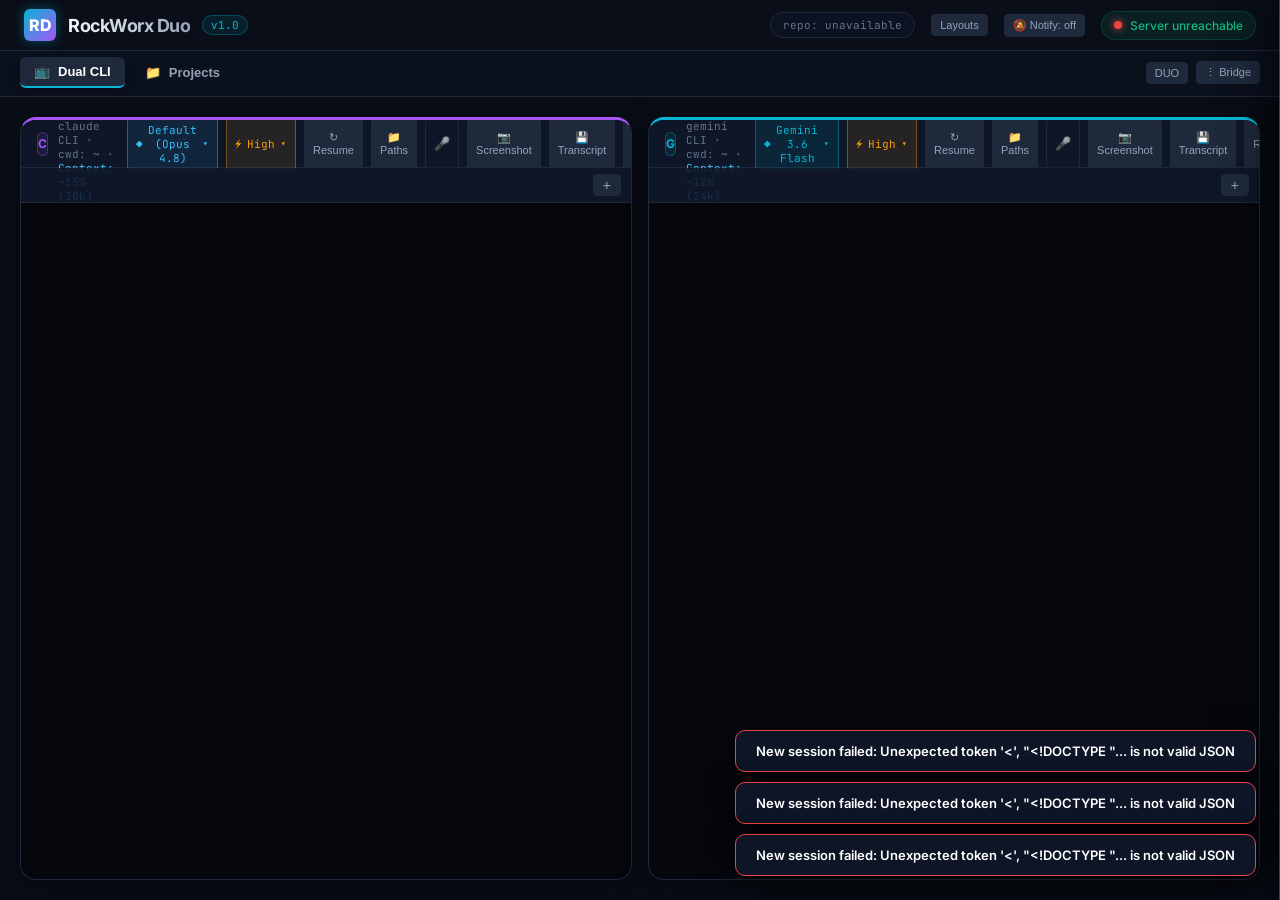
==== index.html @ e375b13f "brand: RockWorx Duo -- open-source contribution from RockWorx (title, README, LICENSE, launchers)" ====
<!DOCTYPE html>
<html lang="en">
<head>
  <meta charset="UTF-8">
  <meta name="viewport" content="width=device-width, initial-scale=1.0">
  <title>RockWorx Duo</title>
  <link rel="preconnect" href="https://fonts.googleapis.com">
  <link rel="preconnect" href="https://fonts.gstatic.com" crossorigin>
  <link href="https://fonts.googleapis.com/css2?family=Inter:wght@400;500;600;700;800&family=JetBrains+Mono:wght@400;500;600;700&display=swap" rel="stylesheet">
  <link rel="stylesheet" href="vendor/xterm.min.css">
  <link rel="stylesheet" href="styles.css">
</head>
<body>

  <!-- Header Navbar (two-row: brand + controls on top, full-width tab strip below) -->
  <header class="app-header">
    <div class="app-header-row1">
      <div class="brand">
        <div class="brand-logo">RD</div>
        <div class="brand-title">RockWorx Duo</div>
        <span class="brand-subtitle">v1.0</span>
      </div>
      <div class="header-controls">
        <div class="genome-strip" id="genome-strip" title="Repository status">repo: ...</div>
        <button class="btn-xs" id="btn-layouts" title="Save or open named tab layouts">Layouts</button>
        <button class="btn-xs" id="btn-notify" title="Browser notification when a long CLI task finishes">&#128277; Notify: off</button>
        <div class="status-badge" id="server-status-badge">
          <span class="pulse-dot" id="server-status-dot"></span>
          <span id="server-status-text">Connecting...</span>
        </div>
      </div>
    </div>

    <nav class="nav-tabs">
      <button class="nav-tab active" data-tab="cli"><span>&#128250;</span> Dual CLI</button>
      <button class="nav-tab" data-tab="projects"><span>&#128193;</span> Projects</button>
      <span class="nav-spacer"></span>
      <!-- Dual-CLI-only toggles: shown right-justified on the ribbon only when the CLI view is active -->
      <div class="nav-duo-controls" id="nav-duo-controls">
        <span class="collision-chip" id="collision-chip" style="display:none;"></span>
        <button class="btn-xs duo-toggle" id="duo-open" onclick="toggleDuoSection()"
                title="Send one prompt to BOTH CLIs -- reveal the shared prompt box">DUO</button>
        <button class="btn-xs duo-toggle" id="bridge-open" onclick="toggleBridgeSection()"
                title="Context bridge: move output between the agents, keep a shared buffer">&#8942; Bridge</button>
      </div>
    </nav>
  </header>

  <!-- Main View Container -->
  <main class="main-container">

    <!-- VIEW 1: Dual CLI Split View -->
    <section class="view-panel active" id="panel-cli">

      <!-- Duo broadcast (collapsible): one prompt to both CLIs -->
      <!-- (the DUO/Bridge toggles + collision chip live on the nav ribbon above) -->
      <div class="broadcast-bar" id="duo-section" style="display:none;">
        <div id="dictation-waveform-bar" style="display:none; width:100%; height:24px; margin-bottom:6px; align-items:center; gap:8px; background:#0f172a; border:1px solid #0284c7; border-radius:4px; padding:0 8px;">
          <canvas id="dictation-waveform-canvas" width="200" height="18" style="height:18px;"></canvas>
          <span style="color:#38bdf8; font-size:10px; font-family:var(--font-mono);" id="dictation-stt-preview">Listening (local Whisper STT pipeline)...</span>
        </div>
        <input type="text" id="broadcast-input" class="terminal-input"
               placeholder="Send one prompt to BOTH CLIs - Enter to send (Up/Down for history)"
               onkeypress="handleBroadcastKeypress(event)"
               onkeydown="handleBroadcastKeydown(event)">
        <select id="broadcast-presets" class="btn-xs broadcast-presets-select" onchange="applyBroadcastPreset(this)" title="Insert common preset commands">
          <option value="" disabled selected>Presets...</option>
          <option value="/context">/context</option>
          <option value="/help">/help</option>
          <option value="/clear">/clear</option>
        </select>
        <button class="mic-btn" id="mic-btn" onclick="toggleDictation({btnId:'mic-btn', inputId:'broadcast-input'})"
                title="Dictate a prompt to BOTH CLIs by voice -- click to start, click again to stop + transcribe. Local Whisper; nothing leaves the machine.">&#127908;</button>
        <button class="btn-primary" id="broadcast-send" onclick="sendBroadcast()">Send to Both</button>
        <label class="broadcast-force" title="Broadcasting into a running process's stdin can interrupt or corrupt its task. Tick to override the busy interlock.">
          <input type="checkbox" id="broadcast-force" onchange="updateBroadcastInterlock()"> force (unsafe)
        </label>
        <span class="broadcast-targets" id="broadcast-targets"></span>
      </div>

      <!-- Context bridge (collapsible) -->
      <div id="bridge-section" style="display:none;">
        <div class="bridge-bar">
          <span class="bridge-label" title="Context bridge: capture one agent's output, inject it into the other, or keep a shared buffer">BRIDGE</span>
          <button class="btn-xs" onclick="grabToBridge('claude')" title="Copy Claude's selection (or last 40 lines) into the shared buffer">Grab &#8592; Claude</button>
          <button class="btn-xs" onclick="grabToBridge('gemini')" title="Copy Gemini's selection (or last 40 lines) into the shared buffer">Grab &#8592; Gemini</button>
          <button class="btn-xs" onclick="grabToBridge('local')" title="Copy Local's selection (or last 40 lines) into the shared buffer">Grab &#8592; Local</button>
          <button class="btn-xs" onclick="injectFromBridge('claude')" title="Type the buffer into Claude's prompt (no auto-Enter - review first)">Inject &#8594; Claude</button>
          <button class="btn-xs" onclick="injectFromBridge('gemini')" title="Type the buffer into Gemini's prompt (no auto-Enter - review first)">Inject &#8594; Gemini</button>
          <button class="btn-xs" onclick="injectFromBridge('local')" title="Type the buffer into Local's prompt">Inject &#8594; Local</button>
          <span style="flex:1;"></span>
          <button class="btn-xs" id="bridge-toggle" onclick="toggleBridge()">Show buffer</button>
          <button class="btn-xs" onclick="clearBridge()">Clear</button>
        </div>
        <div class="bridge-panel" id="bridge-panel" style="display:none;">
          <textarea id="bridge-text" class="bridge-text" spellcheck="false"
            placeholder="Shared buffer - grab output from one agent, inject into the other, or jot notes both can reference."></textarea>
        </div>
      </div>

      <div class="dual-cli-grid">

        <!-- Claude CLI Terminal -->
        <div class="terminal-card claude-card">
          <div class="terminal-header">
            <div class="agent-info">
              <div class="agent-icon claude-icon">C</div>
              <div>
                <div class="agent-name">Claude Code
                  <span class="term-status" id="status-claude" title="session status"></span>
                </div>
                <div class="agent-model" id="model-claude">claude CLI &middot; cwd: ~ &middot; <span class="token-badge" id="token-badge-claude" style="color:#38bdf8; font-family:var(--font-mono);" title="Approximate session context window fill %">Context: ~15% (30k)</span></div>
              </div>
            </div>
            <div class="term-actions">
              <button class="btn-xs model-btn" id="model-btn-claude" onclick="showModelMenu('claude', event.currentTarget)" title="Switch this session's model (stages /model at the prompt)">&#9670; <span id="model-label-claude">Opus 4.8</span> &#9662;</button>
              <button class="btn-xs effort-btn" id="effort-btn-claude" onclick="showEffortMenu(event.currentTarget)" title="Set Claude's reasoning effort (/effort). Extra/Max push hardest and use more usage; High or below for routine work. Stages the command - you Enter to apply.">&#9889; <span id="effort-label-claude">High</span> &#9662;</button>
              <button class="btn-xs" onclick="resumeSession('claude')" title="Open Claude Code's past-session picker (/resume)">&#8635; Resume</button>
              <button class="btn-xs" onclick="showPathMenu('claude', event.currentTarget)" title="Pick file/folder paths in Explorer and insert them at the prompt">&#128193; Paths</button>
              <button class="mic-btn mic-btn-sm" id="mic-btn-claude" onclick="toggleDictation({btnId:'mic-btn-claude', agent:'claude'})" title="Dictate into this Claude pane -- click to start, click again to stop. Local Whisper; stages at the prompt for you to Enter.">&#127908;</button>
              <button class="btn-xs" onclick="screenshotTerminal('claude')" title="Copy a screenshot of this terminal to the clipboard">&#128247; Screenshot</button>
              <button class="btn-xs" onclick="exportTranscript('claude')" title="Download this terminal's text as a .txt transcript">&#128190; Transcript</button>
              <button class="btn-xs" onclick="restartTerminal('claude')" title="Kill and restart the active tab's claude process">Restart</button>
            </div>
          </div>
          <div class="term-tabbar">
            <div class="term-tabs" id="tabs-claude"></div>
            <button class="btn-xs term-newtab" id="newtab-claude" title="New claude session in a project">+</button>
          </div>
          <div class="terminal-body xterm-body">
            <div class="xterm-stack" id="stack-claude"></div>
          </div>
        </div>

        <!-- Gemini CLI Terminal -->
        <div class="terminal-card gemini-card">
          <div class="terminal-header">
            <div class="agent-info">
              <div class="agent-icon gemini-icon">G</div>
              <div>
                <div class="agent-name">Gemini CLI
                  <span class="term-status" id="status-gemini" title="session status"></span>
                </div>
                <div class="agent-model" id="model-gemini">gemini CLI &middot; cwd: ~ &middot; <span class="token-badge" id="token-badge-gemini" style="color:#38bdf8; font-family:var(--font-mono);" title="Approximate session context window fill %">Context: ~12% (24k)</span></div>
              </div>
            </div>
            <div class="term-actions">
              <button class="btn-xs model-btn" id="model-btn-gemini" onclick="showModelMenu('gemini', event.currentTarget)" title="Switch this session's model (stages /model at the prompt)">&#9670; <span id="model-label-gemini">Gemini 3.6 Flash</span> &#9662;</button>
              <button class="btn-xs effort-btn" id="effort-btn-gemini" onclick="showEffortMenu('gemini', event.currentTarget)" title="Set Gemini's reasoning effort (/effort low|medium|high). Stages the command - you Enter to apply.">&#9889; <span id="effort-label-gemini">High</span> &#9662;</button>
              <button class="btn-xs" onclick="resumeSession('gemini')" title="List Gemini's saved checkpoints (/chat list); resume with /chat resume <tag>">&#8635; Resume</button>
              <button class="btn-xs" onclick="showPathMenu('gemini', event.currentTarget)" title="Pick file/folder paths in Explorer and insert them at the prompt">&#128193; Paths</button>
              <button class="mic-btn mic-btn-sm" id="mic-btn-gemini" onclick="toggleDictation({btnId:'mic-btn-gemini', agent:'gemini'})" title="Dictate into this Gemini pane -- click to start, click again to stop. Local Whisper; stages at the prompt for you to Enter.">&#127908;</button>
              <button class="btn-xs" onclick="screenshotTerminal('gemini')" title="Copy a screenshot of this terminal to the clipboard">&#128247; Screenshot</button>
              <button class="btn-xs" onclick="exportTranscript('gemini')" title="Download this terminal's text as a .txt transcript">&#128190; Transcript</button>
              <button class="btn-xs" onclick="restartTerminal('gemini')" title="Kill and restart the active tab's gemini process">Restart</button>
            </div>
          </div>
          <div class="term-tabbar">
            <div class="term-tabs" id="tabs-gemini"></div>
            <button class="btn-xs term-newtab" id="newtab-gemini" title="New gemini session in a project">+</button>
          </div>
          <div class="terminal-body xterm-body">
            <div class="xterm-stack" id="stack-gemini"></div>
          </div>
        </div>

      </div>
    </section>

    <!-- VIEW 2: Projects & Directory Explorer -->
    <section class="view-panel" id="panel-projects">
      <div class="projects-layout">

        <!-- Project quick links (populated from /api/config) -->
        <div class="project-sidebar">
          <div class="project-sidebar-head">
            <div class="section-title">Workspaces</div>
            <button class="btn-xs" id="new-project-btn" onclick="showNewProjectForm()" title="Scaffold a new project (writes a project.md and loads it)">+ New Project</button>
          </div>
          <div id="project-list"><!-- populated by app.js --></div>
        </div>

        <!-- Live File & Path Explorer (replaced by the project dashboard on select) -->
        <div class="file-explorer-panel" id="file-explorer-panel">
          <div class="explorer-header">
            <div style="min-width: 0;">
              <div class="breadcrumb" id="explorer-breadcrumb"><!-- populated --></div>
            </div>
            <div class="explorer-header-actions">
              <button class="btn-xs" onclick="copyToClipboard(currentDirPath)" title="Copy the current directory path">Copy Dir Path</button>
              <button class="btn-xs" onclick="openDiff(null)" title="Show unstaged git changes in the repository">Repo Diff</button>
              <div class="search-input-box">
                <span class="search-icon">&#128269;</span>
                <input type="text" id="file-search-input" placeholder="Filter this directory..." oninput="filterFiles()">
              </div>
            </div>
          </div>

          <div class="file-tree-container" id="file-tree-list">
            <!-- populated by app.js -->
          </div>
        </div>

      </div>
    </section>

  </main>

  <!-- Read-only file / artifact / diff preview drawer -->
  <div class="preview-drawer" id="preview-drawer">
    <div class="preview-head">
      <span class="preview-title" id="preview-title">Preview</span>
      <div class="preview-actions" id="preview-actions"></div>
      <button class="btn-xs" onclick="closePreview()" title="Close (Esc)">&#10005;</button>
    </div>
    <div class="preview-sub" id="preview-sub"></div>
    <div class="preview-body" id="preview-body"></div>
  </div>

  <!-- Side-by-Side Visual Git-Diff Review Modal -->
  <div class="diff-modal-backdrop" id="diff-modal-backdrop" style="display:none; position:fixed; top:0; left:0; width:100vw; height:100vh; background:rgba(0,0,0,0.75); z-index:9999; align-items:center; justify-content:center; padding:20px;">
    <div class="diff-modal-container" style="background:#0f172a; border:1px solid #334155; border-radius:8px; width:95%; max-width:1200px; height:85vh; display:flex; flex-direction:column; overflow:hidden; box-shadow:0 20px 50px rgba(0,0,0,0.8);">
      <div class="diff-modal-head" style="padding:12px 16px; border-bottom:1px solid #334155; background:#1e293b; display:flex; align-items:center; justify-content:space-between;">
        <div style="display:flex; align-items:center; gap:12px;">
          <strong style="color:#f8fafc; font-size:14px; font-family:var(--font-mono);">Visual Side-by-Side Git Diff Review</strong>
          <button class="btn-xs" id="diff-toggle-staged" onclick="toggleGitDiffStaged()" style="background:#0284c7; color:#fff;">Showing: Unstaged Changes</button>
        </div>
        <div style="display:flex; align-items:center; gap:8px;">
          <button class="btn-xs" onclick="refreshGitDiffModal()">&#8635; Refresh</button>
          <button class="btn-xs" onclick="closeGitDiffModal()" style="font-weight:bold;">&#10005; Close</button>
        </div>
      </div>
      <div class="diff-modal-body" id="diff-modal-body" style="flex:1; overflow:auto; padding:16px; font-family:var(--font-mono); font-size:11px; background:#0b1120;">
        <div style="color:#94a3b8;">Click Git Diff to load staged or unstaged changes...</div>
      </div>
    </div>
  </div>

  <!-- Toast Notification Container -->
  <div class="toast-container" id="toast-container"></div>

  <script src="vendor/xterm.min.js"></script>
  <script src="vendor/addon-fit.min.js"></script>
  <script src="vendor/addon-canvas.min.js"></script>
  <script src="vendor/addon-search.min.js"></script>
  <script src="vendor/addon-web-links.min.js"></script>
  <script src="app.js"></script>
  <script>
    /* Suppress browser autofill (password/card/address prompts) on the harness's
       own command/path inputs -- they are not a login or payment form. */
    (function () {
      document.querySelectorAll("input, textarea").forEach(function (el) {
        el.setAttribute("autocomplete", "off");
        el.setAttribute("autocorrect", "off");
        el.setAttribute("autocapitalize", "off");
        el.setAttribute("data-lpignore", "true");
        el.setAttribute("data-1p-ignore", "");
      });
    })();
  </script>
</body>
</html>
---- vendor/xterm.min.css ----
/**
 * Minified by jsDelivr using clean-css v5.3.3.
 * Original file: /npm/@xterm/xterm@5.5.0/css/xterm.css
 *
 * Do NOT use SRI with dynamically generated files! More information: https://www.jsdelivr.com/using-sri-with-dynamic-files
 */
.xterm{cursor:text;position:relative;user-select:none;-ms-user-select:none;-webkit-user-select:none}.xterm.focus,.xterm:focus{outline:0}.xterm .xterm-helpers{position:absolute;top:0;z-index:5}.xterm .xterm-helper-textarea{padding:0;border:0;margin:0;position:absolute;opacity:0;left:-9999em;top:0;width:0;height:0;z-index:-5;white-space:nowrap;overflow:hidden;resize:none}.xterm .composition-view{background:#000;color:#fff;display:none;position:absolute;white-space:nowrap;z-index:1}.xterm .composition-view.active{display:block}.xterm .xterm-viewport{background-color:#000;overflow-y:scroll;cursor:default;position:absolute;right:0;left:0;top:0;bottom:0}.xterm .xterm-screen{position:relative}.xterm .xterm-screen canvas{position:absolute;left:0;top:0}.xterm .xterm-scroll-area{visibility:hidden}.xterm-char-measure-element{display:inline-block;visibility:hidden;position:absolute;top:0;left:-9999em;line-height:normal}.xterm.enable-mouse-events{cursor:default}.xterm .xterm-cursor-pointer,.xterm.xterm-cursor-pointer{cursor:pointer}.xterm.column-select.focus{cursor:crosshair}.xterm .xterm-accessibility:not(.debug),.xterm .xterm-message{position:absolute;left:0;top:0;bottom:0;right:0;z-index:10;color:transparent;pointer-events:none}.xterm .xterm-accessibility-tree:not(.debug) ::selection{color:transparent}.xterm .xterm-accessibility-tree{user-select:text;white-space:pre}.xterm .live-region{position:absolute;left:-9999px;width:1px;height:1px;overflow:hidden}.xterm-dim{opacity:1!important}.xterm-underline-1{text-decoration:underline}.xterm-underline-2{text-decoration:double underline}.xterm-underline-3{text-decoration:wavy underline}.xterm-underline-4{text-decoration:dotted underline}.xterm-underline-5{text-decoration:dashed underline}.xterm-overline{text-decoration:overline}.xterm-overline.xterm-underline-1{text-decoration:overline underline}.xterm-overline.xterm-underline-2{text-decoration:overline double underline}.xterm-overline.xterm-underline-3{text-decoration:overline wavy underline}.xterm-overline.xterm-underline-4{text-decoration:overline dotted underline}.xterm-overline.xterm-underline-5{text-decoration:overline dashed underline}.xterm-strikethrough{text-decoration:line-through}.xterm-screen .xterm-decoration-container .xterm-decoration{z-index:6;position:absolute}.xterm-screen .xterm-decoration-container .xterm-decoration.xterm-decoration-top-layer{z-index:7}.xterm-decoration-overview-ruler{z-index:8;position:absolute;top:0;right:0;pointer-events:none}.xterm-decoration-top{z-index:2;position:relative}
/*# sourceMappingURL=/sm/97377c0c258e109358121823f5790146c714989366481f90e554c42277efb500.map */
---- styles.css ----
/* Modern Design System for the Harness */
:root {
  --bg-dark: #090D16;
  --bg-card: rgba(15, 23, 42, 0.75);
  --bg-card-hover: rgba(30, 41, 59, 0.85);
  --border-color: #1E293B;
  --border-focus: #38BDF8;
  
  --text-main: #F8FAFC;
  --text-muted: #94A3B8;
  --text-dim: #64748B;
  
  --claude-color: #A855F7;
  --claude-bg: rgba(168, 85, 247, 0.1);
  --gemini-color: #06B6D4;
  --gemini-bg: rgba(6, 182, 212, 0.1);
  --local-color: #10B981;
  --local-bg: rgba(16, 185, 129, 0.1);
  --accent-gold: #F59E0B;
  --accent-green: #10B981;
  --accent-red: #EF4444;

  --font-sans: 'Inter', -apple-system, BlinkMacSystemFont, 'Segoe UI', Roboto, sans-serif;
  --font-mono: 'JetBrains Mono', 'Fira Code', Consolas, monospace;

  --radius-sm: 6px;
  --radius-md: 10px;
  --radius-lg: 16px;
  
  --shadow-glow-cyan: 0 0 20px rgba(6, 182, 212, 0.25);
  --shadow-glow-purple: 0 0 20px rgba(168, 85, 247, 0.25);
  --transition-fast: all 0.2s cubic-bezier(0.4, 0, 0.2, 1);
}

* {
  box-sizing: border-box;
  margin: 0;
  padding: 0;
}

body {
  background-color: var(--bg-dark);
  color: var(--text-main);
  font-family: var(--font-sans);
  height: 100vh;
  overflow: hidden;
  display: flex;
  flex-direction: column;
}

/* Header Navbar */
.app-header {
  background: rgba(11, 15, 25, 0.9);
  backdrop-filter: blur(12px);
  border-bottom: 1px solid var(--border-color);
  display: flex;
  flex-direction: column;
  z-index: 100;
}

.app-header-row1 {
  display: flex;
  align-items: center;
  justify-content: space-between;
  gap: 16px;
  padding: 9px 24px;
}

.brand {
  display: flex;
  align-items: center;
  gap: 12px;
}

.brand-logo {
  width: 32px;
  height: 32px;
  background: linear-gradient(135deg, var(--gemini-color), var(--claude-color));
  border-radius: var(--radius-sm);
  display: flex;
  align-items: center;
  justify-content: center;
  font-weight: 800;
  font-size: 16px;
  color: #fff;
  box-shadow: 0 0 12px rgba(6, 182, 212, 0.4);
}

.brand-title {
  font-size: 18px;
  font-weight: 700;
  letter-spacing: -0.5px;
  background: linear-gradient(90deg, #F8FAFC, #94A3B8);
  -webkit-background-clip: text;
  -webkit-text-fill-color: transparent;
}

.brand-subtitle {
  font-size: 11px;
  font-family: var(--font-mono);
  color: var(--gemini-color);
  background: var(--gemini-bg);
  padding: 2px 8px;
  border-radius: 12px;
  border: 1px solid rgba(6, 182, 212, 0.3);
}

/* Nav Tabs -- full-width strip on the header's second row */
.nav-tabs {
  display: flex;
  gap: 6px;
  padding: 6px 20px 8px;
  border-top: 1px solid var(--border-color);
  background: rgba(15, 23, 42, 0.35);
  overflow-x: auto;
  scrollbar-width: thin;
}

.nav-tab {
  padding: 7px 14px;
  font-size: 13px;
  white-space: nowrap;
  flex: 0 0 auto;
  font-weight: 600;
  color: var(--text-muted);
  background: transparent;
  border: none;
  border-radius: var(--radius-sm);
  cursor: pointer;
  display: flex;
  align-items: center;
  gap: 8px;
  transition: var(--transition-fast);
}

.nav-tab:hover {
  color: var(--text-main);
  background: rgba(255, 255, 255, 0.05);
}

.nav-tab.active {
  color: #FFF;
  background: #1E293B;
  box-shadow: 0 2px 8px rgba(0, 0, 0, 0.3);
}

.nav-tab.active[data-tab="cli"] {
  border-bottom: 2px solid var(--gemini-color);
}
.nav-tab.active[data-tab="projects"] {
  border-bottom: 2px solid var(--accent-gold);
}
.nav-tab.active[data-tab="agents"] {
  border-bottom: 2px solid var(--claude-color);
}
.nav-tab.active[data-tab="ontologies"] {
  border-bottom: 2px solid var(--accent-green);
}
.nav-tab.active[data-tab="ccb"] {
  border-bottom: 2px solid var(--accent-blue);
}
.nav-tab.active[data-tab="solver"] {
  border-bottom: 2px solid #FB923C;
}
.nav-tab.active[data-tab="silhouette"] {
  border-bottom: 2px solid #22D3EE;
}
.nav-tab.active[data-tab="doctor"] {
  border-bottom: 2px solid #2DD4BF;
}

/* Header Controls */
.header-controls {
  display: flex;
  align-items: center;
  gap: 16px;
}

.status-badge {
  display: flex;
  align-items: center;
  gap: 8px;
  font-size: 12px;
  color: var(--accent-green);
  background: rgba(16, 185, 129, 0.1);
  padding: 6px 12px;
  border-radius: 20px;
  border: 1px solid rgba(16, 185, 129, 0.2);
  font-weight: 500;
}

.pulse-dot {
  width: 8px;
  height: 8px;
  background-color: var(--accent-green);
  border-radius: 50%;
  box-shadow: 0 0 8px var(--accent-green);
  animation: pulse 2s infinite;
}

@keyframes pulse {
  0% { opacity: 0.4; }
  50% { opacity: 1; }
  100% { opacity: 0.4; }
}

.btn-primary {
  background: linear-gradient(135deg, #0EA5E9, #0284C7);
  color: white;
  border: none;
  padding: 8px 16px;
  border-radius: var(--radius-sm);
  font-weight: 600;
  font-size: 13px;
  cursor: pointer;
  display: flex;
  align-items: center;
  gap: 8px;
  transition: var(--transition-fast);
  box-shadow: 0 2px 10px rgba(14, 165, 233, 0.3);
}

.btn-primary:hover {
  transform: translateY(-1px);
  box-shadow: 0 4px 14px rgba(14, 165, 233, 0.5);
}

/* Main Content Views */
.main-container {
  flex: 1;
  position: relative;
  overflow: hidden;
}

.view-panel {
  position: absolute;
  top: 0;
  left: 0;
  right: 0;
  bottom: 0;
  padding: 20px;
  display: none;
  opacity: 0;
  transition: opacity 0.25s ease-in-out;
}

.view-panel.active {
  display: flex;
  opacity: 1;
}

/* View 1: Dual CLI Split View */
.dual-cli-grid {
  display: grid;
  grid-template-columns: 1fr 1fr;
  gap: 16px;
  width: 100%;
  height: 100%;
}

.terminal-card {
  background: var(--bg-card);
  backdrop-filter: blur(16px);
  border-radius: var(--radius-lg);
  border: 1px solid var(--border-color);
  display: flex;
  flex-direction: column;
  overflow: hidden;
  box-shadow: 0 8px 32px rgba(0, 0, 0, 0.4);
}

.terminal-card.claude-card {
  border-top: 3px solid var(--claude-color);
}

.terminal-card.gemini-card {
  border-top: 3px solid var(--gemini-color);
}

.terminal-card.local-card {
  border-top: 3px solid var(--local-color);
}

.terminal-header {
  height: 48px;
  background: rgba(15, 23, 42, 0.9);
  padding: 0 16px;
  display: flex;
  align-items: center;
  justify-content: space-between;
  border-bottom: 1px solid var(--border-color);
}

.agent-info {
  display: flex;
  align-items: center;
  gap: 10px;
}

.agent-icon {
  width: 24px;
  height: 24px;
  border-radius: 6px;
  display: flex;
  align-items: center;
  justify-content: center;
  font-size: 12px;
  font-weight: 700;
}

.claude-icon {
  background: var(--claude-bg);
  color: var(--claude-color);
  border: 1px solid rgba(168, 85, 247, 0.3);
}

.gemini-icon {
  background: var(--gemini-bg);
  color: var(--gemini-color);
  border: 1px solid rgba(6, 182, 212, 0.3);
}

.local-icon {
  background: var(--local-bg);
  color: var(--local-color);
  border: 1px solid rgba(16, 185, 129, 0.3);
}

.agent-name {
  font-weight: 700;
  font-size: 14px;
}

.agent-model {
  font-size: 11px;
  color: var(--text-dim);
  font-family: var(--font-mono);
}

.terminal-body {
  flex: 1;
  background: #05070D;
  padding: 16px;
  font-family: var(--font-mono);
  font-size: 13px;
  line-height: 1.6;
  overflow-y: auto;
  color: #E2E8F0;
}

.log-line {
  margin-bottom: 8px;
  word-break: break-word;
}

.log-line .prompt-symbol {
  color: var(--accent-gold);
  margin-right: 8px;
}

.log-line.system {
  color: var(--text-dim);
  font-style: italic;
}

.log-line.command {
  color: #38BDF8;
}

.log-line.response {
  color: #F8FAFC;
}

.log-line.success {
  color: var(--accent-green);
}

.log-line.error {
  color: var(--accent-red);
}

.terminal-input-bar {
  padding: 12px 16px;
  background: rgba(15, 23, 42, 0.95);
  border-top: 1px solid var(--border-color);
  display: flex;
  gap: 12px;
}

.terminal-input {
  flex: 1;
  background: #0B0F19;
  border: 1px solid var(--border-color);
  border-radius: var(--radius-sm);
  padding: 8px 12px;
  color: var(--text-main);
  font-family: var(--font-mono);
  font-size: 13px;
  outline: none;
  transition: var(--transition-fast);
}

.terminal-input:focus {
  border-color: var(--border-focus);
  box-shadow: 0 0 10px rgba(56, 189, 248, 0.2);
}

/* Print Styles for Executive PDF Export (Feature #6) */
@media print {
  body * {
    visibility: hidden;
  }
  #trade-showcase-container, #trade-showcase-container * {
    visibility: visible;
  }
  #trade-showcase-container {
    position: absolute;
    left: 0;
    top: 0;
    width: 100%;
    background: #ffffff !important;
    color: #0f172a !important;
  }
  .trade-cards-grid {
    display: grid !important;
    grid-template-columns: repeat(2, 1fr) !important;
    gap: 16px !important;
  }
  .trade-cards-grid > div {
    background: #f8fafc !important;
    border: 1px solid #cbd5e1 !important;
    color: #0f172a !important;
    page-break-inside: avoid;
  }
}

/* View 2: Projects & Directory Explorer */
.projects-layout {
  display: grid;
  grid-template-columns: 320px 1fr;
  gap: 20px;
  width: 100%;
  height: 100%;
}

.project-sidebar {
  background: var(--bg-card);
  border-radius: var(--radius-lg);
  border: 1px solid var(--border-color);
  padding: 16px;
  display: flex;
  flex-direction: column;
  gap: 12px;
}

.section-title {
  font-size: 12px;
  font-weight: 700;
  text-transform: uppercase;
  letter-spacing: 1px;
  color: var(--text-dim);
  margin-bottom: 8px;
}

.project-item {
  padding: 12px;
  background: rgba(30, 41, 59, 0.4);
  border: 1px solid var(--border-color);
  border-radius: var(--radius-md);
  cursor: pointer;
  transition: var(--transition-fast);
}

.project-item:hover, .project-item.active {
  background: rgba(30, 41, 59, 0.9);
  border-color: var(--gemini-color);
  transform: translateX(4px);
}

.project-name {
  font-weight: 700;
  font-size: 14px;
  margin-bottom: 4px;
  display: flex;
  align-items: center;
  justify-content: space-between;
}

.project-badge {
  font-size: 10px;
  font-family: var(--font-mono);
  padding: 2px 6px;
  border-radius: 4px;
  background: rgba(255, 255, 255, 0.1);

}

.project-desc {
  font-size: 12px;
  color: var(--text-muted);
  line-height: 1.4;
}

.file-explorer-panel {
  background: var(--bg-card);
  border-radius: var(--radius-lg);
  border: 1px solid var(--border-color);
  display: flex;
  flex-direction: column;
  overflow: hidden;
}

.explorer-header {
  padding: 16px;
  background: rgba(15, 23, 42, 0.9);
  border-bottom: 1px solid var(--border-color);
  display: flex;
  align-items: center;
  justify-content: space-between;
}

.search-input-box {
  position: relative;
  width: 300px;
}

.search-input-box input {
  width: 100%;
  background: #0B0F19;
  border: 1px solid var(--border-color);
  border-radius: var(--radius-sm);
  padding: 8px 12px 8px 32px;
  color: var(--text-main);
  font-size: 13px;
  outline: none;
}

.search-icon {
  position: absolute;
  left: 10px;
  top: 50%;
  transform: translateY(-50%);
  color: var(--text-dim);
  font-size: 14px;
}

.file-tree-container {
  flex: 1;
  padding: 16px;
  overflow-y: auto;
  font-family: var(--font-mono);
  font-size: 13px;
}

.tree-item {
  display: flex;
  align-items: center;
  justify-content: space-between;
  padding: 8px 12px;
  border-radius: var(--radius-sm);
  transition: var(--transition-fast);
}

.tree-item:hover {
  background: rgba(30, 41, 59, 0.7);
}

.tree-label {
  display: flex;
  align-items: center;
  gap: 8px;
  color: var(--text-main);
}

.tree-icon {
  color: var(--gemini-color);
}

.copy-actions {
  display: flex;
  gap: 8px;
  opacity: 0;
  transition: opacity 0.2s;
}

.tree-item:hover .copy-actions {
  opacity: 1;
}

.btn-xs {
  background: #1E293B;
  border: 1px solid var(--border-color);
  color: var(--text-muted);
  font-size: 11px;
  padding: 4px 8px;
  border-radius: 4px;
  cursor: pointer;
  transition: var(--transition-fast);
}

.btn-xs:hover {
  color: #FFF;
  background: var(--gemini-color);
  border-color: var(--gemini-color);
}

/* View 3: Agents Roster */
.agents-grid {
  display: grid;
  grid-template-columns: repeat(auto-fill, minmax(320px, 1fr));
  gap: 20px;
  width: 100%;
  overflow-y: auto;
}

.agent-card {
  background: var(--bg-card);
  border: 1px solid var(--border-color);
  border-radius: var(--radius-lg);
  padding: 20px;
  display: flex;
  flex-direction: column;
  gap: 16px;
  transition: var(--transition-fast);
}

.agent-card:hover {
  transform: translateY(-4px);
  border-color: var(--claude-color);
  box-shadow: var(--shadow-glow-purple);
}

/* Agent Genome Record strip on each card (ARL / standard / EGGHEAD sweep) */
.genome-row { display: flex; flex-wrap: wrap; gap: 6px; margin: 10px 0 2px; }
.genome-chip {
  font-size: 11px; padding: 2px 8px; border-radius: 999px;
  border: 1px solid var(--border-color); white-space: nowrap;
}
.genome-chip.arl { background: rgba(56, 189, 248, 0.12); border-color: #38BDF8; color: #7DD3FC; }
.genome-chip.meta { background: var(--bg-dark); color: var(--text-dim); }
.genome-chip.gap {   /* an amber gap = the live EGGHEAD/Auditor work queue */
  background: rgba(245, 158, 11, 0.14); border-color: #F59E0B; color: #FCD34D;
}

.card-header {
  display: flex;
  align-items: center;
  justify-content: space-between;
}

.card-title-group {
  display: flex;
  align-items: center;
  gap: 12px;
}

.role-avatar {
  width: 40px;
  height: 40px;
  border-radius: 10px;
  background: rgba(168, 85, 247, 0.15);
  color: var(--claude-color);
  display: flex;
  align-items: center;
  justify-content: center;
  font-weight: 800;
  font-size: 18px;
  border: 1px solid rgba(168, 85, 247, 0.3);
}

.card-role-title {
  font-size: 16px;
  font-weight: 700;
}

.card-role-sub {
  font-size: 12px;
  color: var(--text-muted);
}

.rule-tags {
  display: flex;
  flex-wrap: wrap;
  gap: 6px;
}

.tag {
  font-size: 11px;
  font-family: var(--font-mono);
  background: #1E293B;
  color: #CBD5E1;
  padding: 4px 8px;
  border-radius: 4px;
}

/* View 4: Ontology Browser */
/* The ontology panel is a flex row: [ modules | detail ]  +  [ gap register ]. */
#panel-ontologies { gap: 20px; }

.ontology-layout {
  display: grid;
  grid-template-columns: 340px 1fr;
  gap: 20px;
  width: 100%;
  height: 100%;
  flex: 3 1 0;      /* share the panel ~3:2 with the gap register (was cramping the IRI) */
  min-width: 0;     /* let the 1fr detail column shrink instead of overflowing */
}

.ontology-tree-card {
  background: var(--bg-card);
  border-radius: var(--radius-lg);
  border: 1px solid var(--border-color);
  padding: 16px;
  display: flex;
  flex-direction: column;
  gap: 12px;
}

.ontology-details-card {
  background: var(--bg-card);
  border-radius: var(--radius-lg);
  border: 1px solid var(--border-color);
  padding: 24px;
  display: flex;
  flex-direction: column;
  gap: 20px;
  overflow-y: auto;
}

.class-node {
  padding: 10px 12px;
  border-radius: var(--radius-sm);
  background: rgba(15, 23, 42, 0.6);
  border: 1px solid var(--border-color);
  font-family: var(--font-mono);
  font-size: 12px;
  cursor: pointer;
  margin-bottom: 6px;
  transition: var(--transition-fast);
}

.class-node:hover, .class-node.active {
  background: rgba(16, 185, 129, 0.15);
  border-color: var(--accent-green);
  color: var(--accent-green);
}

/* Toast Notifications */
.toast-container {
  position: fixed;
  bottom: 24px;
  right: 24px;
  display: flex;
  flex-direction: column;
  gap: 10px;
  z-index: 1000;
}

.toast {
  background: rgba(15, 23, 42, 0.95);
  backdrop-filter: blur(12px);
  border: 1px solid var(--gemini-color);
  color: #FFF;
  padding: 12px 20px;
  border-radius: var(--radius-md);
  font-size: 13px;
  font-weight: 600;
  box-shadow: 0 10px 30px rgba(0, 0, 0, 0.5);
  display: flex;
  align-items: center;
  gap: 10px;
  animation: slideUp 0.3s ease-out;
}

@keyframes slideUp {
  from { transform: translateY(20px); opacity: 0; }
  to { transform: translateY(0); opacity: 1; }
}

/* ===========================================================================
   v3 — real PTY terminals + live panels
   =========================================================================== */

/* xterm.js terminal hosts */
.terminal-body.xterm-body {
  padding: 8px 4px 8px 10px;
  overflow: hidden;
}

.xterm-host {
  width: 100%;
  height: 100%;
}

.xterm-host .xterm {
  height: 100%;
}

/* Terminal scrollbar fix (Captain-flagged 2026-07-31): xterm 5.5.0's .xterm-viewport uses the
   NATIVE scrollbar; on the black viewport with 8000-line scrollback the native thumb is a
   near-invisible sliver -- track shows, no grabbable thumb. Override to a visible thumb;
   min-height keeps it grabbable no matter how deep the scrollback. */
.xterm-viewport::-webkit-scrollbar { width: 12px; }
.xterm-viewport::-webkit-scrollbar-track { background: #0f172a; }
.xterm-viewport::-webkit-scrollbar-thumb {
  background: #475569;
  border-radius: 6px;
  min-height: 32px;
  border: 2px solid #0f172a;
}
.xterm-viewport::-webkit-scrollbar-thumb:hover { background: #64748b; }
/* DO NOT set scrollbar-width/scrollbar-color on .xterm-viewport: on Chromium/Edge 121+ the standard
   scrollbar-* properties DISABLE the ::-webkit-scrollbar rules above, reverting to the native thin thumb --
   which on a deep-scrollback terminal is a sub-pixel, ungrabbable sliver (Captain's window vs Gemini's:
   same CSS, mine has the huge session in scrollback). Firefox falls back to its default grabbable scrollbar. */

.term-status {
  display: inline-block;
  width: 8px;
  height: 8px;
  border-radius: 50%;
  background-color: var(--text-dim);
  margin-left: 8px;
  vertical-align: middle;
}

.term-actions {
  display: flex;
  gap: 8px;
}

/* Explorer breadcrumb */
.breadcrumb {
  font-family: var(--font-mono);
  font-size: 13px;
  white-space: nowrap;
  overflow-x: auto;
  scrollbar-width: none;
  max-width: 100%;
}

.crumb {
  color: var(--text-muted);
  cursor: pointer;
  padding: 2px 2px;
  border-radius: 4px;
}

.crumb:hover {
  color: var(--gemini-color);
  background: rgba(6, 182, 212, 0.08);
}

.crumb.current {
  color: var(--text-main);
  font-weight: 700;
}

.crumb-sep {
  color: var(--text-dim);
  margin: 0 2px;
}

.explorer-header-actions {
  display: flex;
  align-items: center;
  gap: 10px;
}

.tree-name {
  white-space: nowrap;
  overflow: hidden;
  text-overflow: ellipsis;
  max-width: 480px;
}

.tree-meta {
  font-size: 11px;
  color: var(--text-dim);
  margin-left: 10px;
}

#project-list {
  display: flex;
  flex-direction: column;
  gap: 10px;
  overflow-y: auto;
}

/* Agents view */
.agents-view {
  display: flex;
  flex-direction: column;
  gap: 16px;
  width: 100%;
  height: 100%;
  overflow: hidden;
}

.agents-toolbar {
  background: var(--bg-card);
  border: 1px solid var(--border-color);
  border-radius: var(--radius-md);
  padding: 12px 16px;
  display: flex;
  align-items: center;
  justify-content: space-between;
}

.agents-grid {
  flex: 1;
  overflow-y: auto;
  align-content: start;
  padding-bottom: 20px;
}

.agent-desc {
  font-size: 13px;
  color: var(--text-muted);
  line-height: 1.5;
}

.tag.tag-model {
  background: var(--claude-bg);
  color: var(--claude-color);
  border: 1px solid rgba(168, 85, 247, 0.3);
}

/* Ontology details */
.onto-title {
  font-size: 20px;
  font-weight: 700;
  margin-bottom: 8px;
  color: var(--accent-green);
}

.onto-file {
  font-family: var(--font-mono);
  font-size: 12px;
  color: var(--gemini-color);
  word-break: break-all;
}

.onto-desc {
  font-size: 14px;
  color: var(--text-muted);
  line-height: 1.6;
}

.meta-table {
  display: flex;
  flex-direction: column;
  gap: 6px;
  background: #05070D;
  border: 1px solid var(--border-color);
  border-radius: var(--radius-md);
  padding: 14px 16px;
}

.meta-row {
  display: flex;
  gap: 16px;
  font-size: 13px;
}

.meta-key {
  font-family: var(--font-mono);
  color: var(--text-dim);
  min-width: 170px;
}

.meta-val {
  font-family: var(--font-mono);
  color: #38BDF8;
  word-break: break-all;
}

#ontology-module-list .class-node,
#ontology-related-list .class-node {
  user-select: none;
}

/* ===========================================================================
   v3.1 — session tabs per terminal
   =========================================================================== */

.term-tabbar {
  display: flex;
  align-items: center;
  gap: 6px;
  padding: 6px 10px;
  background: rgba(15, 23, 42, 0.85);
  border-bottom: 1px solid var(--border-color);
}

.term-tabs {
  display: flex;
  gap: 6px;
  overflow-x: auto;
  scrollbar-width: none;
  flex: 1;
  min-width: 0;
}

.term-tab {
  display: flex;
  align-items: center;
  gap: 8px;
  padding: 4px 10px;
  font-family: var(--font-mono);
  font-size: 11px;
  color: var(--text-muted);
  background: transparent;
  border: 1px solid transparent;
  border-radius: 6px;
  cursor: pointer;
  white-space: nowrap;
  user-select: none;
  transition: var(--transition-fast);
}

.term-tab:hover {
  color: var(--text-main);
  background: rgba(255, 255, 255, 0.05);
}

.term-tab.active {
  color: #FFF;
  background: #1E293B;
  border-color: var(--border-color);
}

.claude-card .term-tab.active {
  border-bottom: 2px solid var(--claude-color);
}

.gemini-card .term-tab.active {
  border-bottom: 2px solid var(--gemini-color);
}

.term-tab.dead .tab-label {
  opacity: 0.5;
  text-decoration: line-through;
}

.tab-close {
  opacity: 0.4;
  font-size: 13px;
  line-height: 1;
}

.tab-close:hover {
  opacity: 1;
  color: var(--accent-red);
}

.term-newtab {
  flex: none;
  font-size: 14px;
  line-height: 1;
  padding: 3px 9px;
}

.xterm-stack {
  position: relative;
  width: 100%;
  height: 100%;
}

.xterm-stack .xterm-host {
  position: absolute;
  top: 0;
  left: 0;
  right: 0;
  bottom: 0;
  display: none;
}

.xterm-stack .xterm-host.active {
  display: block;
}

/* New-session workspace picker */
.tab-menu {
  position: fixed;
  z-index: 500;
  min-width: 240px;
  background: #0B0F19;
  border: 1px solid var(--border-color);
  border-radius: var(--radius-md);
  padding: 6px;
  box-shadow: 0 12px 32px rgba(0, 0, 0, 0.6);
}

.tab-menu-title {
  font-size: 11px;
  font-weight: 700;
  text-transform: uppercase;
  letter-spacing: 1px;
  color: var(--text-dim);
  padding: 6px 10px;
}

.tab-menu-item {
  padding: 8px 10px;
  font-size: 12px;
  font-family: var(--font-mono);
  color: var(--text-muted);
  border-radius: 6px;
  cursor: pointer;
  transition: var(--transition-fast);
}

.tab-menu-item:hover {
  color: #FFF;
  background: #1E293B;
}

.tab-menu-item.custom {
  border-top: 1px solid var(--border-color);
  margin-top: 4px;
  color: var(--gemini-color);
}

/* ===========================================================================
   v3.2 — duo broadcast, state signaling, layouts, genome strip
   =========================================================================== */

#panel-cli.view-panel.active {
  flex-direction: column;
  gap: 12px;
}

#panel-cli .dual-cli-grid {
  height: auto;
  flex: 1;
  min-height: 0;
}

.broadcast-bar {
  display: flex;
  align-items: center;
  gap: 12px;
  padding: 10px 14px;
  background: var(--bg-card);
  border: 1px solid var(--border-color);
  border-radius: var(--radius-md);
  flex-wrap: wrap;
}
.nav-spacer { flex: 1 1 auto; min-width: 16px; }        /* right-justifies the DUO/Bridge toggles on the ribbon */
.nav-duo-controls { display: flex; align-items: center; gap: 8px; flex: 0 0 auto; }
.duo-toggle.active { color: #fff; background: #1E293B; }
#bridge-open.active { color: #fff; background: #1E293B; }

/* Per-card model selector */
.model-btn {
  display: inline-flex;
  align-items: center;
  gap: 5px;
  font-family: var(--font-mono);
  border-color: rgba(56, 189, 248, 0.4) !important;
  color: var(--accent-blue, #38BDF8) !important;
}
.model-btn.set { background: rgba(56, 189, 248, 0.10); }
.model-btn:hover { background: rgba(56, 189, 248, 0.18) !important; }
.gemini-card .model-btn {
  border-color: rgba(6, 182, 212, 0.4) !important;
  color: var(--gemini-color, #06B6D4) !important;
}
.gemini-card .model-btn.set { background: rgba(6, 182, 212, 0.10); }
.tab-menu-item.model-current { color: var(--accent-blue, #38BDF8); font-weight: 700; }

/* Claude effort lever (Opus 5 /effort) -- amber, distinct from the cyan model button */
.effort-btn {
  display: inline-flex; align-items: center; gap: 5px;
  font-family: var(--font-mono);
  border-color: rgba(245, 158, 11, 0.4) !important;
  color: var(--accent-gold, #F59E0B) !important;
}
.effort-btn.set { background: rgba(245, 158, 11, 0.10); }
.effort-btn:hover { background: rgba(245, 158, 11, 0.18) !important; }

.broadcast-label {
  font-family: var(--font-mono);
  font-size: 11px;
  font-weight: 700;
  letter-spacing: 2px;
  color: #FFF;
  background: linear-gradient(135deg, var(--claude-color), var(--gemini-color));
  padding: 4px 10px;
  border-radius: 6px;
}

.broadcast-bar .terminal-input {
  flex: 1;
}

.broadcast-targets {
  font-family: var(--font-mono);
  font-size: 11px;
  color: var(--text-dim);
  white-space: nowrap;
}

/* Broadcast busy interlock: amber input + disabled Send while a target is busy */
.broadcast-force {
  display: flex;
  align-items: center;
  gap: 5px;
  font-family: var(--font-mono);
  font-size: 11px;
  color: var(--accent-gold);
  white-space: nowrap;
  cursor: pointer;
  user-select: none;
}
.broadcast-force input { cursor: pointer; }

/* Duo collision monitor -- a succinct inline chip in the DUO bar (shown only when lanes overlap) */
.collision-chip {
  display: none;
  align-items: center;
  gap: 5px;
  font-family: var(--font-mono);
  font-size: 11px;
  font-weight: 700;
  padding: 4px 9px;
  border-radius: 16px;
  white-space: nowrap;
  border: 1px solid transparent;
}
.collision-chip.warn {
  color: var(--accent-gold, #F59E0B);
  background: rgba(245, 158, 11, 0.12);
  border-color: rgba(245, 158, 11, 0.45);
}
.collision-chip.hot {
  color: #fff;
  background: rgba(239, 68, 68, 0.2);
  border-color: var(--accent-red, #EF4444);
  animation: collision-pulse 1.4s ease-in-out infinite;
}
@keyframes collision-pulse {
  0%, 100% { border-color: rgba(239,68,68,0.5); }
  50% { border-color: rgba(239,68,68,1); }
}
@media (prefers-reduced-motion: reduce) { .collision-chip.hot { animation: none; } }

/* Duo context bridge */
.bridge-bar {
  display: flex;
  align-items: center;
  gap: 8px;
  padding: 8px 14px;
  margin-top: 8px;
  background: var(--bg-card);
  border: 1px solid var(--border-color);
  border-radius: var(--radius-md);
  flex-wrap: wrap;
}
.bridge-label {
  font-family: var(--font-mono);
  font-size: 11px;
  font-weight: 700;
  letter-spacing: 2px;
  color: var(--bg-dark);
  background: linear-gradient(135deg, #34D399, #38BDF8);
  padding: 4px 10px;
  border-radius: 6px;
}
.bridge-panel { margin-top: 8px; }
.bridge-text {
  width: 100%;
  height: 120px;
  resize: vertical;
  padding: 10px 12px;
  font-family: var(--font-mono);
  font-size: 12px;
  line-height: 1.5;
  color: var(--text-bright, #E2E8F0);
  background: var(--bg-dark);
  border: 1px solid var(--border-color);
  border-radius: var(--radius-md);
  outline: none;
}
.bridge-text:focus { border-color: var(--border-focus); }

/* Ontology graph canvas (vis-network) */
.onto-graph {
  width: 100%;
  height: 480px;
  margin-top: 16px;
  background: var(--bg-dark);
  border: 1px solid var(--border-color);
  border-radius: var(--radius-md);
  overflow: hidden;
}

/* The ontology graph opens in a floating child window (app.js), not an in-page box. */

/* Trade / CCB cockpit */
.ccb-layout { display: flex; flex-direction: column; gap: 14px; height: 100%; }
.ccb-head {
  display: flex; align-items: center; gap: 12px; flex-wrap: wrap;
  padding: 12px 14px;
  background: var(--bg-card);
  border: 1px solid var(--border-color);
  border-radius: var(--radius-md);
}
.ccb-branch { font-family: var(--font-mono); font-size: 12px; color: var(--text-bright, #E2E8F0); }
.ccb-gates { display: flex; align-items: center; gap: 6px; flex-wrap: wrap; }
.ccb-led {
  font-family: var(--font-mono); font-size: 10px; font-weight: 700;
  padding: 3px 8px; border-radius: 10px; color: #05070D;
}
.ccb-led.pass  { background: var(--accent-green, #10B981); }
.ccb-led.warn  { background: var(--accent-gold, #F59E0B); }
.ccb-led.fail, .ccb-led.block { background: var(--accent-red, #EF4444); color: #fff; }
.ccb-gates-running { font-size: 11px; color: var(--text-dim); font-style: italic; }
.ccb-gates-result { font-family: var(--font-mono); font-size: 11px; color: var(--text-dim); margin-left: 6px; }
.ccb-body { display: grid; grid-template-columns: 1fr 1fr; gap: 14px; flex: 1; min-height: 0; }
.ccb-files-card, .ccb-composer-card {
  display: flex; flex-direction: column;
  padding: 12px 14px;
  background: var(--bg-card);
  border: 1px solid var(--border-color);
  border-radius: var(--radius-md);
  overflow: auto;
}
.ccb-group-title {
  font-family: var(--font-mono); font-size: 11px; font-weight: 700; letter-spacing: 1px;
  text-transform: uppercase; color: var(--text-dim);
  margin: 10px 0 4px;
}
.ccb-file {
  display: flex; align-items: center; gap: 8px;
  padding: 4px 6px; border-radius: 5px; cursor: pointer;
}
.ccb-file:hover { background: var(--bg-card-hover); }
.ccb-file-name { font-family: var(--font-mono); font-size: 12px; flex: 1; word-break: break-all; }
.ccb-file.staged .ccb-file-name { color: var(--accent-green, #10B981); }
.ccb-file.modified .ccb-file-name { color: var(--accent-gold, #F59E0B); }
.ccb-file.untracked .ccb-file-name { color: var(--text-dim); }
.ccb-badge {
  font-size: 9px; font-weight: 700; padding: 2px 6px; border-radius: 8px;
  text-transform: uppercase; letter-spacing: 0.5px;
}
.ccb-badge.good { background: rgba(16,185,129,0.18); color: var(--accent-green, #10B981); }
.ccb-badge.warn { background: rgba(245,158,11,0.18); color: var(--accent-gold, #F59E0B); }
.ccb-message {
  flex: 1; min-height: 160px; resize: vertical;
  margin: 8px 0;
  padding: 10px 12px;
  font-family: var(--font-mono); font-size: 12px; line-height: 1.5;
  color: var(--text-bright, #E2E8F0);
  background: var(--bg-dark);
  border: 1px solid var(--border-color); border-radius: var(--radius-md);
  outline: none;
}
.ccb-message:focus { border-color: var(--border-focus); }
.ccb-composer-actions { display: flex; gap: 8px; flex-wrap: wrap; }
.ccb-hint { font-size: 11px; color: var(--text-dim); margin-top: 8px; line-height: 1.5; }
.ccb-hint code { color: var(--accent-blue, #38BDF8); }

/* Knowledge & Reference gap board */
.gaps-board-card {
  margin-top: 0;
  padding: 12px 14px;
  background: var(--bg-card);
  border: 1px solid var(--border-color);
  border-radius: var(--radius-md);
  display: flex;
  flex-direction: column;
  min-height: 0;      /* let the inner list own the vertical overflow */
  flex: 2 1 0;        /* right column, ~2/5 of the panel */
  min-width: 320px;   /* keep the gap rows readable */
}
.gaps-board {
  display: flex; flex-direction: column; gap: 4px; margin-top: 8px;
  overflow-y: auto;   /* scroll the long gap register in place */
  min-height: 0;
  flex: 1 1 auto;
}
.gap-row {
  display: flex; align-items: center; gap: 10px;
  padding: 6px 8px; border-radius: 6px;
}
.gap-row:hover { background: var(--bg-card-hover); }
.gap-status {
  flex: 0 0 auto; width: 62px; text-align: center;
  font-family: var(--font-mono); font-size: 9px; font-weight: 700;
  padding: 3px 0; border-radius: 8px; text-transform: uppercase;
}
.gap-status.open    { background: rgba(239,68,68,0.16); color: var(--accent-red, #EF4444); }
.gap-status.closing { background: rgba(245,158,11,0.16); color: var(--accent-gold, #F59E0B); }
.gap-status.partial { background: rgba(56,189,248,0.16); color: var(--accent-blue, #38BDF8); }
.gap-status.closed  { background: rgba(16,185,129,0.16); color: var(--accent-green, #10B981); }
.gap-id { font-family: var(--font-mono); font-size: 11px; font-weight: 700; color: var(--text-bright, #E2E8F0); flex: 0 0 auto; width: 42px; }
.gap-title { font-size: 12px; color: var(--text-dim); flex: 1; white-space: nowrap; overflow: hidden; text-overflow: ellipsis; }
.gap-owner {
  flex: 0 0 auto; font-size: 9px; font-weight: 700; padding: 2px 7px; border-radius: 8px;
  text-transform: uppercase; letter-spacing: 0.5px;
}
.gap-owner.captain { background: rgba(168,85,247,0.18); color: #C084FC; }
.gap-owner.boss { background: rgba(56,189,248,0.18); color: var(--accent-blue, #38BDF8); }
.gap-commission { flex: 0 0 auto; }

/* Deck QA reviewer */

/* Solver monitor */
.solver-layout { display: flex; flex-direction: column; gap: 12px; height: 100%; }
.solver-head { display: flex; align-items: center; gap: 10px; flex-wrap: wrap; }
.solver-head .terminal-input { flex: 1; min-width: 240px; }
.solver-status { font-family: var(--font-mono); font-size: 11px; color: var(--text-dim); }
.solver-status.warn { color: var(--accent-red, #EF4444); font-weight: 700; }
.solver-body { display: flex; flex-direction: column; gap: 12px; flex: 1; min-height: 0; }
.solver-plot {
  width: 100%; height: 300px; flex: 0 0 auto;
  background: var(--bg-dark); border: 1px solid var(--border-color); border-radius: var(--radius-md);
}
.solver-tail {
  flex: 1; min-height: 0; overflow: auto; margin: 0;
  padding: 10px 12px;
  font-family: var(--font-mono); font-size: 11px; line-height: 1.45;
  color: var(--text-bright, #E2E8F0);
  background: var(--bg-dark); border: 1px solid var(--border-color); border-radius: var(--radius-md);
  white-space: pre-wrap; word-break: break-word;
}

/* Gross-shape gate (silhouettes) */
.silo-layout { display: flex; flex-direction: column; gap: 12px; height: 100%; }
.silo-head { display: flex; align-items: center; gap: 10px; flex-wrap: wrap; }
.silo-head .terminal-input { flex: 1; min-width: 240px; }
.silo-gate-note {
  padding: 10px 14px; font-size: 12px; line-height: 1.5;
  color: var(--accent-gold, #F59E0B);
  background: rgba(245, 158, 11, 0.08);
  border: 1px solid rgba(245, 158, 11, 0.35);
  border-radius: var(--radius-md);
}
.silo-views {
  display: grid; grid-template-columns: repeat(3, 1fr); gap: 12px;
  flex: 1; min-height: 0; overflow: auto;
}
.silo-view {
  display: flex; flex-direction: column;
  background: var(--bg-card); border: 1px solid var(--border-color); border-radius: var(--radius-md);
  overflow: hidden;
}
.silo-view-title {
  padding: 6px 10px; font-family: var(--font-mono); font-size: 11px; font-weight: 700;
  text-transform: uppercase; letter-spacing: 1px; color: var(--text-dim);
  border-bottom: 1px solid var(--border-color);
}
.silo-img { width: 100%; height: auto; display: block; background: #fff; }

.broadcast-bar .terminal-input.busy-warn {
  border-color: var(--accent-gold);
  box-shadow: 0 0 0 1px var(--accent-gold);
}

#broadcast-send:disabled {
  opacity: 0.45;
  cursor: not-allowed;
  filter: grayscale(0.4);
}

/* Floating terminal search bar (Ctrl+F) */
.term-search-bar {
  position: fixed;
  z-index: 200;
  display: none;
  align-items: center;
  gap: 4px;
  padding: 6px;
  background: var(--bg-card-hover);
  border: 1px solid var(--border-focus);
  border-radius: var(--radius-md);
  box-shadow: 0 8px 24px rgba(0, 0, 0, 0.5);
  backdrop-filter: blur(6px);
}
.term-search-input {
  width: 210px;
  padding: 5px 8px;
  font-family: var(--font-mono);
  font-size: 12px;
  color: var(--text-bright, #F8FAFC);
  background: var(--bg-dark);
  border: 1px solid var(--border-color);
  border-radius: 4px;
  outline: none;
}
.term-search-input:focus { border-color: var(--border-focus); }
.term-search-bar .btn-xs { padding: 4px 7px; }

/* Read-only preview drawer: files, images, PDFs, git diffs */
.preview-drawer {
  position: fixed;
  top: 0; right: 0;
  width: min(52vw, 760px);
  height: 100vh;
  z-index: 300;
  display: flex;
  flex-direction: column;
  background: var(--bg-dark);
  border-left: 1px solid var(--border-focus);
  box-shadow: -12px 0 36px rgba(0, 0, 0, 0.55);
  transform: translateX(100%);
  transition: transform 0.22s ease;
}
.preview-drawer.open { transform: translateX(0); }
.preview-head {
  display: flex;
  align-items: center;
  gap: 10px;
  padding: 10px 14px;
  border-bottom: 1px solid var(--border-color);
  background: var(--bg-card);
}
.preview-title {
  flex: 1;
  font-weight: 600;
  font-size: 13px;
  color: var(--text-bright, #F8FAFC);
  white-space: nowrap;
  overflow: hidden;
  text-overflow: ellipsis;
}
.preview-actions { display: flex; gap: 6px; }
.preview-sub {
  padding: 6px 14px;
  font-family: var(--font-mono);
  font-size: 11px;
  color: var(--text-dim);
  border-bottom: 1px solid var(--border-color);
  word-break: break-all;
}
.preview-body { flex: 1; overflow: auto; }
.preview-code, .preview-diff {
  margin: 0;
  padding: 12px 14px;
  font-family: var(--font-mono);
  font-size: 12px;
  line-height: 1.5;
  color: var(--text-bright, #E2E8F0);
  white-space: pre;
  tab-size: 4;
}
.preview-media {
  display: flex;
  align-items: center;
  justify-content: center;
  padding: 16px;
  min-height: 100%;
  background: repeating-conic-gradient(#0d1424 0% 25%, #0a0f1c 0% 50%) 50% / 22px 22px;
}
.preview-img {
  max-width: 100%;
  max-height: calc(100vh - 120px);
  object-fit: contain;
  box-shadow: 0 4px 24px rgba(0, 0, 0, 0.6);
}
.preview-pdf {
  width: 100%;
  height: calc(100vh - 108px);
  border: 0;
  background: #fff;
}
.diff-line { display: block; }
.diff-add { color: var(--accent-green, #10B981); background: rgba(16, 185, 129, 0.08); }
.diff-del { color: var(--accent-red, #EF4444); background: rgba(239, 68, 68, 0.08); }
.diff-hunk { color: var(--accent-blue, #38BDF8); }
.diff-meta { color: var(--text-dim); }

/* Per-tab busy/idle dot */
.tab-state {
  display: inline-block;
  width: 7px;
  height: 7px;
  border-radius: 50%;
  background: var(--text-dim);
  opacity: 0.35;
  flex: none;
}

.tab-state.working {
  background: var(--accent-green);
  opacity: 1;
  box-shadow: 0 0 6px var(--accent-green);
  animation: pulse 1.2s infinite;
}

/* Genome status strip */
.genome-strip {
  font-family: var(--font-mono);
  font-size: 11px;
  color: var(--text-dim);
  background: rgba(15, 23, 42, 0.6);
  border: 1px solid var(--border-color);
  border-radius: 14px;
  padding: 5px 12px;
  white-space: nowrap;
}

/* Gate Dots Container & Status Pills */
.gate-dots-container {
  display: flex;
  align-items: center;
  gap: 4px;
  background: rgba(15, 23, 42, 0.6);
  border: 1px solid var(--border-color);
  border-radius: 14px;
  padding: 3px 8px;
  cursor: pointer;
  user-select: none;
}
.gate-dot {
  font-family: var(--font-mono);
  font-size: 10px;
  padding: 1px 5px;
  border-radius: 8px;
  background: rgba(100, 116, 139, 0.3);
  color: #94a3b8;
}
.gate-dot.gate-pass {
  background: rgba(16, 185, 129, 0.2);
  color: #34d399;
  border: 1px solid rgba(16, 185, 129, 0.4);
}
.gate-dot.gate-warn {
  background: rgba(245, 158, 11, 0.2);
  color: #fbbf24;
  border: 1px solid rgba(245, 158, 11, 0.4);
}
.gate-dot.gate-fail {
  background: rgba(239, 68, 68, 0.2);
  color: #f87171;
  border: 1px solid rgba(239, 68, 68, 0.4);
}

/* DUO Real-Time Bus & Active Task Widget */
.duo-bus-widget {
  display: flex;
  align-items: center;
  gap: 6px;
  font-family: var(--font-mono);
  font-size: 11px;
  background: rgba(15, 23, 42, 0.6);
  border: 1px solid var(--border-color);
  border-radius: 14px;
  padding: 4px 10px;
  white-space: nowrap;
}
.bus-active-chip {
  color: #38bdf8;
  font-weight: 600;
}
.bus-event-chip {
  color: #a7f3d0;
  max-width: 260px;
  overflow: hidden;
  text-overflow: ellipsis;
}

.broadcast-presets-select {
  background: rgba(15, 23, 42, 0.8);
  color: var(--text-dim);
  border: 1px solid var(--border-color);
  border-radius: 6px;
  padding: 4px 8px;
  font-family: var(--font-mono);
  font-size: 11px;
  cursor: pointer;
}

/* Async/browser comms toggle -- amber pill when the Captain is on async/email. */
.async-toggle {
  display: flex;
  align-items: center;
  gap: 6px;
  font-family: var(--font-mono);
  font-size: 11px;
  color: var(--text-dim);
  background: rgba(15, 23, 42, 0.6);
  border: 1px solid var(--border-color);
  border-radius: 14px;
  padding: 4px 12px;
  cursor: pointer;
  user-select: none;
  white-space: nowrap;
}
.async-toggle input { cursor: pointer; margin: 0; accent-color: #f59e0b; }
.async-toggle:has(input:checked) {
  color: #fbbf24;
  border-color: #f59e0b;
  background: rgba(245, 158, 11, 0.15);
}

/* Voice-input mic button (broadcast bar) -- red pulse while recording. */
.mic-btn {
  background: rgba(15, 23, 42, 0.6);
  border: 1px solid var(--border-color);
  border-radius: 8px;
  color: var(--text-dim);
  font-size: 15px;
  line-height: 1;
  padding: 6px 10px;
  cursor: pointer;
  transition: var(--transition-fast);
}
.mic-btn:hover { color: var(--text-bright, #e2e8f0); border-color: var(--accent, #5b8cff); }
.mic-btn.recording { color: #fff; background: #dc2626; border-color: #ef4444; animation: mic-pulse 1.1s ease-in-out infinite; }
.mic-btn.busy { opacity: 0.6; cursor: progress; }
.mic-btn-sm { font-size: 13px; padding: 3px 8px; border-radius: 6px; }   /* per-pane toolbar mic (btn-xs sized) */
@keyframes mic-pulse { 0%, 100% { box-shadow: 0 0 0 0 rgba(239, 68, 68, 0.5); } 50% { box-shadow: 0 0 0 6px rgba(239, 68, 68, 0); } }

/* Layout menu rows */
.tab-menu-item.layout-item {
  display: flex;
  align-items: center;
  gap: 10px;
}

/* ===========================================================================
   v3.3 — Doctor diagnostics, Deck QA measurement, scrollback history search
   =========================================================================== */

/* Doctor: read-only environment diagnostics */
.doctor-layout { display: flex; flex-direction: column; gap: 12px; width: 100%; height: 100%; }
.doctor-head { display: flex; align-items: center; gap: 12px; flex-wrap: wrap; }
.doctor-summary {
  font-family: var(--font-mono); font-size: 12px; font-weight: 700;
  padding: 4px 10px; border-radius: 8px; color: var(--text-dim);
}
.doctor-summary.good { color: var(--accent-green, #10B981); background: rgba(16,185,129,0.12); }
.doctor-summary.warn { color: var(--accent-gold, #F59E0B); background: rgba(245,158,11,0.12); }
.doctor-summary.bad  { color: #fff; background: var(--accent-red, #EF4444); }
.doctor-note {
  padding: 10px 14px; font-size: 12px; line-height: 1.5; color: var(--text-muted);
  background: rgba(45, 212, 191, 0.06); border: 1px solid rgba(45, 212, 191, 0.3);
  border-radius: var(--radius-md);
}
.doctor-board {
  flex: 1; min-height: 0; overflow: auto;
  background: var(--bg-card); border: 1px solid var(--border-color);
  border-radius: var(--radius-md); padding: 8px 12px;
}
.doctor-group-title {
  font-family: var(--font-mono); font-size: 11px; font-weight: 700; letter-spacing: 1px;
  text-transform: uppercase; color: var(--text-dim); margin: 14px 0 6px;
}
.doctor-row {
  display: grid; grid-template-columns: 58px 190px 1fr auto; gap: 12px; align-items: center;
  padding: 6px 8px; border-radius: 6px;
}
.doctor-row:hover { background: var(--bg-card-hover); }
.doctor-row.fail { background: rgba(239,68,68,0.07); }
.doctor-pill {
  text-align: center; font-family: var(--font-mono); font-size: 9px; font-weight: 700;
  padding: 3px 0; border-radius: 8px; text-transform: uppercase;
}
.doctor-pill.ok   { background: rgba(16,185,129,0.16); color: var(--accent-green, #10B981); }
.doctor-pill.warn { background: rgba(245,158,11,0.16); color: var(--accent-gold, #F59E0B); }
.doctor-pill.fail { background: rgba(239,68,68,0.16); color: var(--accent-red, #EF4444); }
.doctor-name { font-size: 13px; font-weight: 600; color: var(--text-bright, #E2E8F0); }
.doctor-detail {
  font-family: var(--font-mono); font-size: 11px; color: var(--text-dim);
  white-space: nowrap; overflow: hidden; text-overflow: ellipsis;
}
.doctor-fix { flex: 0 0 auto; }

/* Deck QA: right column stacks measured findings above the rubric */

/* Scrollback history search results (dropdown under the Ctrl+F bar) */
.term-search-results {
  position: fixed; z-index: 200; display: none;
  max-height: 320px; overflow: auto;
  background: var(--bg-card-hover); border: 1px solid var(--border-focus);
  border-radius: var(--radius-md);
  box-shadow: 0 10px 28px rgba(0, 0, 0, 0.55); backdrop-filter: blur(6px);
  padding: 4px;
}
.term-search-results-head {
  font-family: var(--font-mono); font-size: 10px; font-weight: 700; text-transform: uppercase;
  letter-spacing: 0.5px; color: var(--text-dim); padding: 6px 8px;
}
.term-search-hit {
  display: flex; gap: 8px; align-items: baseline;
  padding: 4px 8px; border-radius: 5px; cursor: pointer;
}
.term-search-hit:hover { background: #1E293B; }
.hit-n { font-family: var(--font-mono); font-size: 10px; color: var(--text-dim); flex: 0 0 auto; min-width: 38px; text-align: right; }
.hit-text { font-family: var(--font-mono); font-size: 11px; color: var(--text-bright, #E2E8F0); white-space: pre-wrap; word-break: break-word; }

/* ===========================================================================
   Responsive -- tablet / iPad (portrait) + phone. Desktop layout is UNCHANGED
   (these rules apply only below the breakpoints). Added for tailnet iPad access.
   =========================================================================== */
@media (max-width: 1024px) {
  /* Dynamic viewport height so iOS Safari's toolbar does not clip the app */
  body { height: 100dvh; }

  /* Trim chrome so content has room on a smaller screen */
  .app-header-row1 { padding: 8px 12px; flex-wrap: wrap; gap: 10px; }
  .nav-tabs { padding: 5px 10px 6px; }
  .header-controls { gap: 10px; }
  .brand-title { font-size: 16px; }
  .view-panel { padding: 12px; }

  /* Two-column sub-layouts collapse to one so they are not cramped */
  .projects-layout,
  .ontology-layout,
  .ccb-body { grid-template-columns: 1fr; }

  /* Ontology view: stack the gap register below the modules/detail on narrow screens */
  #panel-ontologies { flex-direction: column; }
  .gaps-board-card { flex: 1 1 auto; }
  .project-sidebar,
  .ontology-tree-card { max-height: 40vh; }

  /* Fixed-width elements go fluid */
  .search-input-box { width: 100%; }
  .preview-drawer { width: min(90vw, 760px); }
  .silo-views { grid-template-columns: 1fr 1fr; }
}

@media (max-width: 700px) {
  /* Phone: stack the two terminals and the grids so each item is full width */
  .dual-cli-grid { grid-template-columns: 1fr; }
  .dual-cli-grid .terminal-card { min-height: 55vh; }
  .agents-grid,
  .silo-views { grid-template-columns: 1fr; }
  .brand-subtitle { display: none; }
  .view-panel { padding: 8px; }
}

/* Project dashboard (increment A) */
.project-dashboard { display: flex; flex-direction: column; gap: 8px; padding: 16px; overflow-y: auto; height: 100%; }
.project-dashboard .pd-head { display: flex; align-items: flex-start; justify-content: space-between; gap: 12px; }
.project-dashboard .pd-actions { display: flex; flex-direction: column; gap: 6px; align-items: flex-end; flex-shrink: 0; }
.project-dashboard .pd-meta { display: flex; gap: 8px; flex-wrap: wrap; margin: 4px 0 6px; }
.project-dashboard #pd-file-tree { max-height: 34vh; overflow: auto; border: 1px solid var(--border-color); border-radius: var(--radius-md); }

/* A.1: New Project scaffold */
.project-sidebar-head { display: flex; align-items: center; justify-content: space-between; gap: 8px; }
.project-sidebar-head .section-title { margin-bottom: 0; }
.np-form { display: flex; flex-direction: column; gap: 10px; max-width: 560px; margin-top: 4px; }

/* RAG Explorer: Semantic Search UI (Slice 4) */
.rag-layout { display: flex; flex-direction: column; gap: 12px; width: 100%; height: 100%; }
.rag-head { display: flex; align-items: center; justify-content: space-between; flex-wrap: wrap; gap: 16px; }
.rag-title { display: flex; align-items: center; gap: 8px; font-size: 14px; font-weight: 700; color: var(--text-bright); }
.rag-search-bar { display: flex; align-items: center; gap: 10px; flex: 1; justify-content: flex-end; }
.rag-search-bar input {
  width: 420px; max-width: 60vw;
  padding: 8px 12px;
  background: rgba(30, 41, 59, 0.4);
  border: 1px solid var(--border-color);
  border-radius: var(--radius-md);
  color: var(--text-bright, #E2E8F0);
  font-size: 14px;
}
.rag-search-bar input:focus { outline: none; border-color: var(--accent-green, #10B981); }
.rag-note {
  padding: 10px 14px; font-size: 12px; line-height: 1.5; color: var(--text-muted);
  background: rgba(16, 185, 129, 0.05); border: 1px solid rgba(16, 185, 129, 0.25);
  border-radius: var(--radius-md);
}
.rag-results {
  flex: 1; min-height: 0; overflow-y: auto;
  background: var(--bg-card); border: 1px solid var(--border-color);
  border-radius: var(--radius-md); padding: 12px;
  display: flex; flex-direction: column; gap: 12px;
}
.rag-card {
  background: rgba(15, 23, 42, 0.4); border: 1px solid var(--border-color);
  border-radius: var(--radius-md); padding: 12px;
  transition: var(--transition-fast);
}
.rag-card:hover {
  background: rgba(15, 23, 42, 0.7); border-color: rgba(16, 185, 129, 0.4);
  box-shadow: 0 4px 20px rgba(0, 0, 0, 0.2);
}
.rag-card-head {
  display: flex; align-items: center; justify-content: space-between;
  border-bottom: 1px solid rgba(255, 255, 255, 0.05); padding-bottom: 6px; margin-bottom: 8px;
}
.rag-card-source {
  font-family: var(--font-mono); font-size: 12px; font-weight: 700;
  color: var(--gemini-color);
}
.rag-card-source:hover { text-decoration: underline; color: var(--text-bright); }
.rag-card-score {
  font-family: var(--font-mono); font-size: 10px; font-weight: 700;
  padding: 2px 8px; border-radius: 6px;
}
.rag-card-score.good { background: rgba(16, 185, 129, 0.16); color: var(--accent-green); }
.rag-card-score.warn { background: rgba(245, 158, 11, 0.16); color: var(--accent-gold); }
.rag-card-body {
  font-size: 12.5px; line-height: 1.6; color: var(--text-dim);
  white-space: pre-wrap;
}

.np-form label { display: flex; flex-direction: column; gap: 4px; font-size: 12px; font-weight: 700; text-transform: uppercase; letter-spacing: 0.5px; color: var(--text-dim); }
.np-form input { padding: 8px 10px; background: rgba(30, 41, 59, 0.4); border: 1px solid var(--border-color); border-radius: var(--radius-md); color: var(--text-bright, #E2E8F0); font-size: 14px; font-weight: 400; text-transform: none; letter-spacing: 0; }
.np-form input:focus { outline: none; border-color: var(--accent, #5b8cff); }
.np-hint { font-weight: 400; text-transform: none; letter-spacing: 0; color: var(--text-dim); opacity: 0.8; }
.np-row { display: flex; gap: 12px; }
.np-row label { flex: 1; }
.np-actions { display: flex; gap: 10px; margin-top: 6px; }
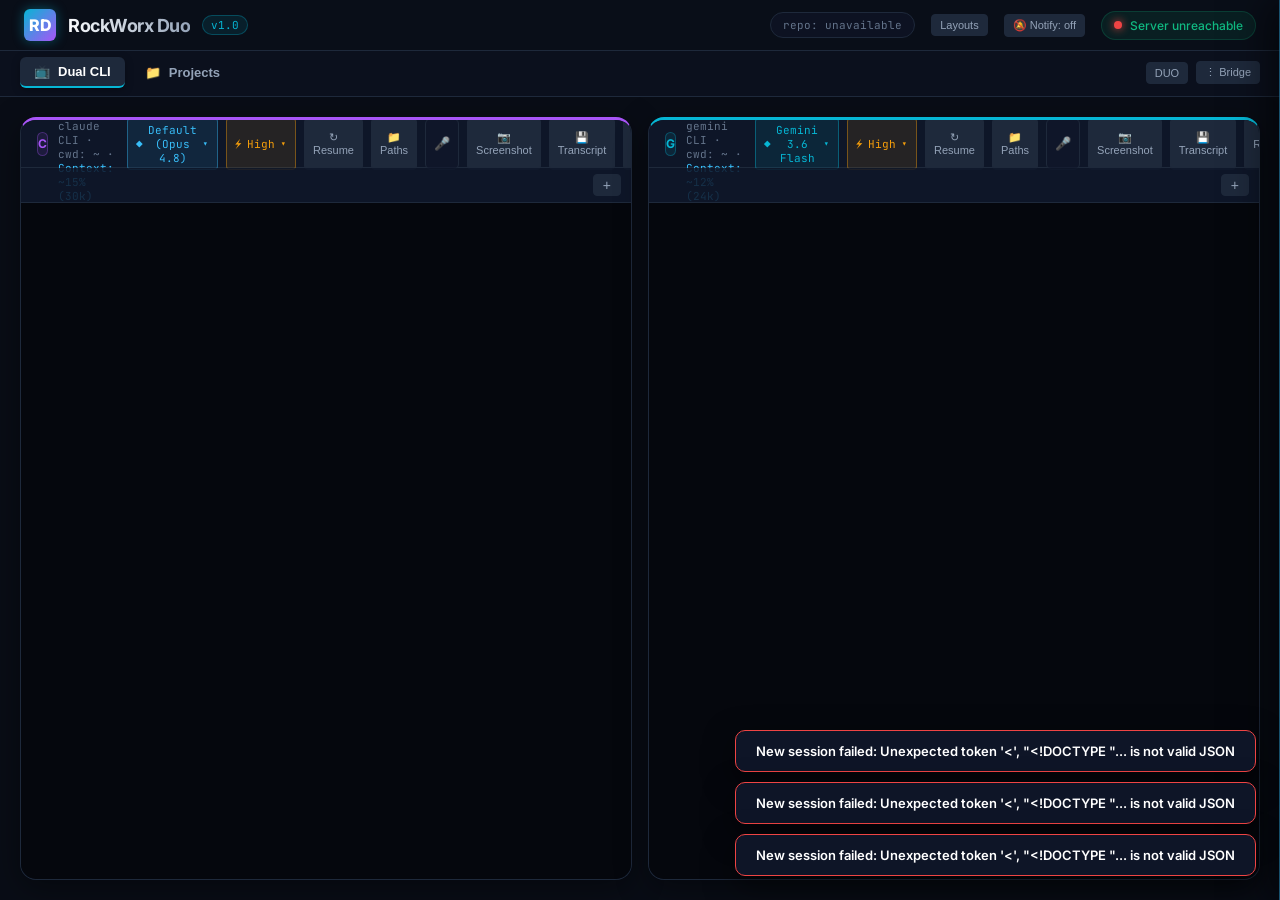
==== commit cbaa8052: "brand: RockWorx roundel favicon + app icons; wire into index.html <head>" ====
--- a/index.html
+++ b/index.html
@@ -4,6 +4,10 @@
   <meta charset="UTF-8">
   <meta name="viewport" content="width=device-width, initial-scale=1.0">
   <title>RockWorx Duo</title>
+  <link rel="icon" href="favicon.ico" sizes="any">
+  <link rel="icon" type="image/png" sizes="32x32" href="favicon-32.png">
+  <link rel="icon" type="image/png" sizes="16x16" href="favicon-16.png">
+  <link rel="apple-touch-icon" href="apple-touch-icon.png">
   <link rel="preconnect" href="https://fonts.googleapis.com">
   <link rel="preconnect" href="https://fonts.gstatic.com" crossorigin>
   <link href="https://fonts.googleapis.com/css2?family=Inter:wght@400;500;600;700;800&family=JetBrains+Mono:wght@400;500;600;700&display=swap" rel="stylesheet">
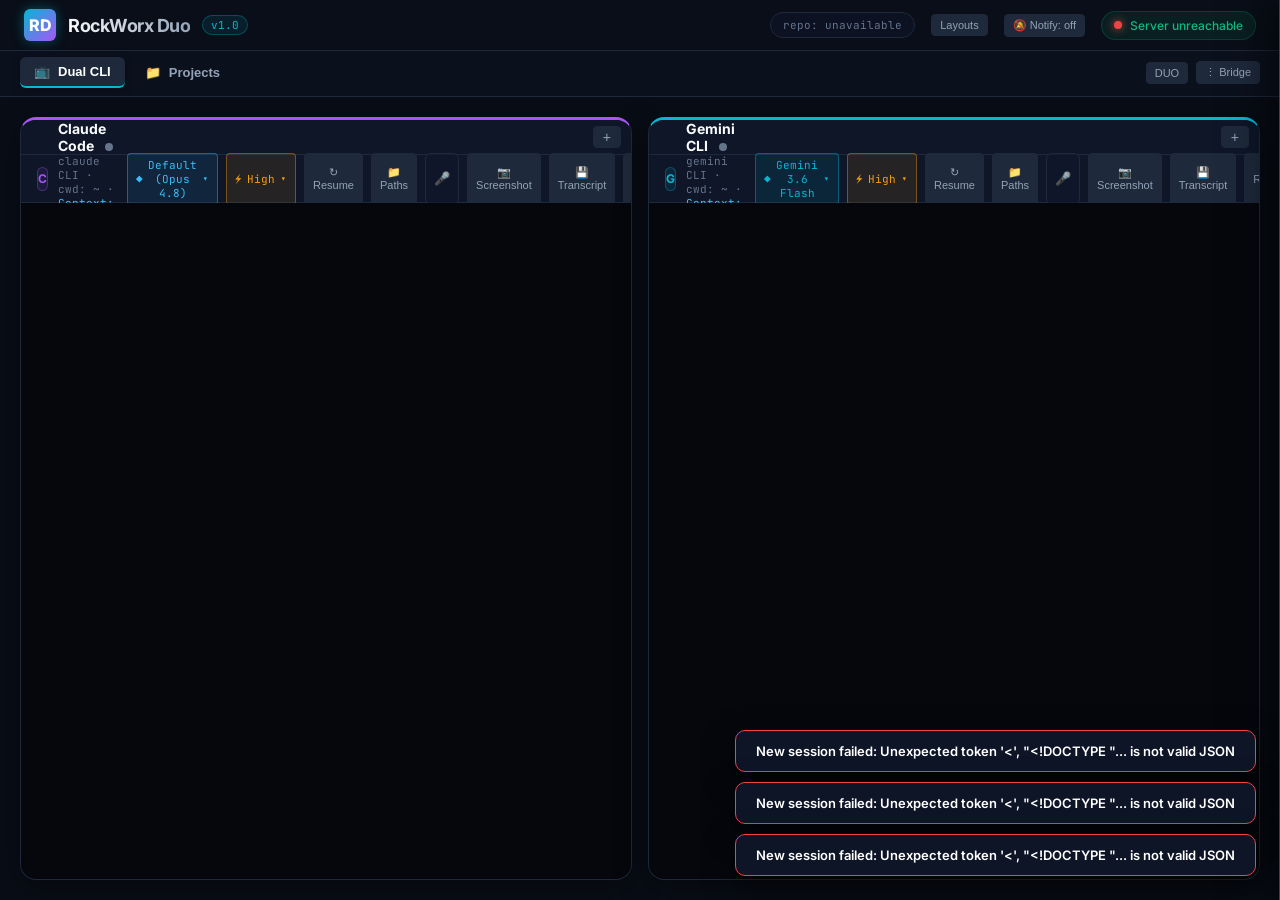
==== commit 58b96a2d: "feat(ui): tab-primary layout -- per-tab toolbar follows the active tab's provider The tab strip is n" ====
--- a/index.html
+++ b/index.html
@@ -12,7 +12,7 @@
   <link rel="preconnect" href="https://fonts.gstatic.com" crossorigin>
   <link href="https://fonts.googleapis.com/css2?family=Inter:wght@400;500;600;700;800&family=JetBrains+Mono:wght@400;500;600;700&display=swap" rel="stylesheet">
   <link rel="stylesheet" href="vendor/xterm.min.css">
-  <link rel="stylesheet" href="styles.css">
+  <link rel="stylesheet" href="styles.css?v=20260802a">
 </head>
 <body>
 
@@ -108,9 +108,9 @@
         <div class="terminal-card claude-card">
           <div class="terminal-header">
             <div class="agent-info">
-              <div class="agent-icon claude-icon">C</div>
+              <div class="agent-icon claude-icon" id="agent-icon-claude">C</div>
               <div>
-                <div class="agent-name">Claude Code
+                <div class="agent-name"><span id="agent-name-text-claude">Claude Code</span>
                   <span class="term-status" id="status-claude" title="session status"></span>
                 </div>
                 <div class="agent-model" id="model-claude">claude CLI &middot; cwd: ~ &middot; <span class="token-badge" id="token-badge-claude" style="color:#38bdf8; font-family:var(--font-mono);" title="Approximate session context window fill %">Context: ~15% (30k)</span></div>
@@ -118,8 +118,8 @@
             </div>
             <div class="term-actions">
               <button class="btn-xs model-btn" id="model-btn-claude" onclick="showModelMenu('claude', event.currentTarget)" title="Switch this session's model (stages /model at the prompt)">&#9670; <span id="model-label-claude">Opus 4.8</span> &#9662;</button>
-              <button class="btn-xs effort-btn" id="effort-btn-claude" onclick="showEffortMenu(event.currentTarget)" title="Set Claude's reasoning effort (/effort). Extra/Max push hardest and use more usage; High or below for routine work. Stages the command - you Enter to apply.">&#9889; <span id="effort-label-claude">High</span> &#9662;</button>
-              <button class="btn-xs" onclick="resumeSession('claude')" title="Open Claude Code's past-session picker (/resume)">&#8635; Resume</button>
+              <button class="btn-xs effort-btn" id="effort-btn-claude" onclick="showEffortMenu('claude', event.currentTarget)" title="Set Claude's reasoning effort (/effort). Extra/Max push hardest and use more usage; High or below for routine work. Stages the command - you Enter to apply.">&#9889; <span id="effort-label-claude">High</span> &#9662;</button>
+              <button class="btn-xs" id="resume-btn-claude" onclick="resumeSession('claude')" title="Open Claude Code's past-session picker (/resume)">&#8635; Resume</button>
               <button class="btn-xs" onclick="showPathMenu('claude', event.currentTarget)" title="Pick file/folder paths in Explorer and insert them at the prompt">&#128193; Paths</button>
               <button class="mic-btn mic-btn-sm" id="mic-btn-claude" onclick="toggleDictation({btnId:'mic-btn-claude', agent:'claude'})" title="Dictate into this Claude pane -- click to start, click again to stop. Local Whisper; stages at the prompt for you to Enter.">&#127908;</button>
               <button class="btn-xs" onclick="screenshotTerminal('claude')" title="Copy a screenshot of this terminal to the clipboard">&#128247; Screenshot</button>
@@ -140,9 +140,9 @@
         <div class="terminal-card gemini-card">
           <div class="terminal-header">
             <div class="agent-info">
-              <div class="agent-icon gemini-icon">G</div>
+              <div class="agent-icon gemini-icon" id="agent-icon-gemini">G</div>
               <div>
-                <div class="agent-name">Gemini CLI
+                <div class="agent-name"><span id="agent-name-text-gemini">Gemini CLI</span>
                   <span class="term-status" id="status-gemini" title="session status"></span>
                 </div>
                 <div class="agent-model" id="model-gemini">gemini CLI &middot; cwd: ~ &middot; <span class="token-badge" id="token-badge-gemini" style="color:#38bdf8; font-family:var(--font-mono);" title="Approximate session context window fill %">Context: ~12% (24k)</span></div>
@@ -151,7 +151,7 @@
             <div class="term-actions">
               <button class="btn-xs model-btn" id="model-btn-gemini" onclick="showModelMenu('gemini', event.currentTarget)" title="Switch this session's model (stages /model at the prompt)">&#9670; <span id="model-label-gemini">Gemini 3.6 Flash</span> &#9662;</button>
               <button class="btn-xs effort-btn" id="effort-btn-gemini" onclick="showEffortMenu('gemini', event.currentTarget)" title="Set Gemini's reasoning effort (/effort low|medium|high). Stages the command - you Enter to apply.">&#9889; <span id="effort-label-gemini">High</span> &#9662;</button>
-              <button class="btn-xs" onclick="resumeSession('gemini')" title="List Gemini's saved checkpoints (/chat list); resume with /chat resume <tag>">&#8635; Resume</button>
+              <button class="btn-xs" id="resume-btn-gemini" onclick="resumeSession('gemini')" title="List Gemini's saved checkpoints (/chat list); resume with /chat resume <tag>">&#8635; Resume</button>
               <button class="btn-xs" onclick="showPathMenu('gemini', event.currentTarget)" title="Pick file/folder paths in Explorer and insert them at the prompt">&#128193; Paths</button>
               <button class="mic-btn mic-btn-sm" id="mic-btn-gemini" onclick="toggleDictation({btnId:'mic-btn-gemini', agent:'gemini'})" title="Dictate into this Gemini pane -- click to start, click again to stop. Local Whisper; stages at the prompt for you to Enter.">&#127908;</button>
               <button class="btn-xs" onclick="screenshotTerminal('gemini')" title="Copy a screenshot of this terminal to the clipboard">&#128247; Screenshot</button>
@@ -248,7 +248,7 @@
   <script src="vendor/addon-canvas.min.js"></script>
   <script src="vendor/addon-search.min.js"></script>
   <script src="vendor/addon-web-links.min.js"></script>
-  <script src="app.js"></script>
+  <script src="app.js?v=20260802a"></script>
   <script>
     /* Suppress browser autofill (password/card/address prompts) on the harness's
        own command/path inputs -- they are not a login or payment form. */
--- a/styles.css
+++ b/styles.css
@@ -280,6 +280,13 @@
 .terminal-card.local-card {
   border-top: 3px solid var(--local-color);
 }
+
+/* Tab-primary layout (2026-08-02): the tab strip is the lane's TOP row; the toolbar
+   (identity + the ACTIVE tab's provider controls) sits beneath it as that tab's context
+   bar. Flex `order` keeps the authored DOM intact -- .terminal-card is already flex/column. */
+.term-tabbar     { order: 1; }
+.terminal-header { order: 2; }
+.terminal-body   { order: 3; }
 
 .terminal-header {
   height: 48px;
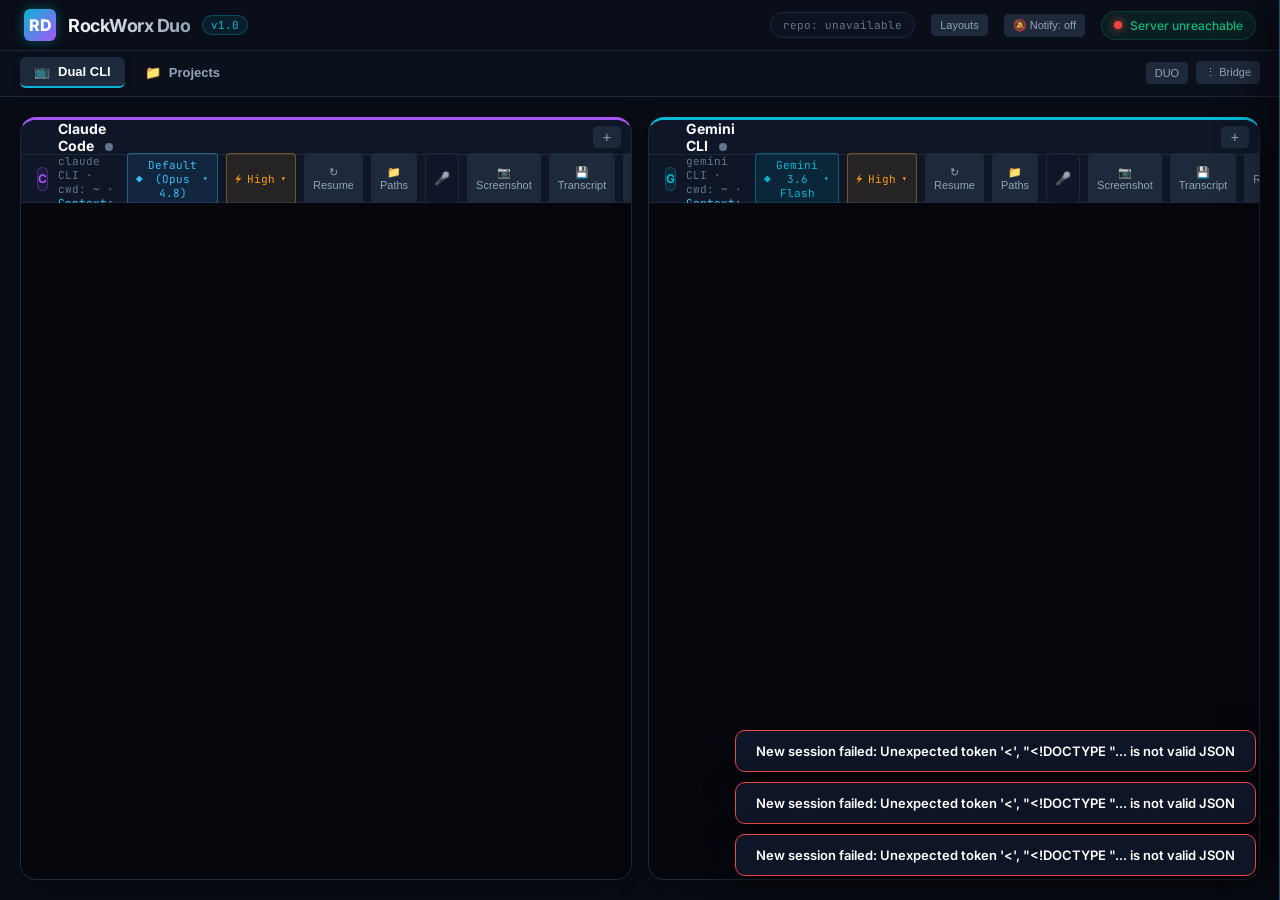
==== commit ad447b7a: "fix(ui): self-describing tab labels + tab-strip overflow polish Every tab is now provider-prefixed (" ====
--- a/index.html
+++ b/index.html
@@ -12,7 +12,7 @@
   <link rel="preconnect" href="https://fonts.gstatic.com" crossorigin>
   <link href="https://fonts.googleapis.com/css2?family=Inter:wght@400;500;600;700;800&family=JetBrains+Mono:wght@400;500;600;700&display=swap" rel="stylesheet">
   <link rel="stylesheet" href="vendor/xterm.min.css">
-  <link rel="stylesheet" href="styles.css?v=20260802a">
+  <link rel="stylesheet" href="styles.css?v=20260802b">
 </head>
 <body>
 
@@ -248,7 +248,7 @@
   <script src="vendor/addon-canvas.min.js"></script>
   <script src="vendor/addon-search.min.js"></script>
   <script src="vendor/addon-web-links.min.js"></script>
-  <script src="app.js?v=20260802a"></script>
+  <script src="app.js?v=20260802b"></script>
   <script>
     /* Suppress browser autofill (password/card/address prompts) on the harness's
        own command/path inputs -- they are not a login or payment form. */
--- a/styles.css
+++ b/styles.css
@@ -1005,10 +1005,18 @@
   display: flex;
   gap: 6px;
   overflow-x: auto;
-  scrollbar-width: none;
   flex: 1;
   min-width: 0;
 }
+/* Visible thin scroll indicator when tabs overflow (Chromium/Edge via ::-webkit). Do NOT set
+   scrollbar-width here -- on Edge/Chromium 121+ it DISABLES these ::-webkit rules (the
+   .xterm-viewport lesson). Firefox falls back to its own thin bar, which is fine. */
+.term-tabs::-webkit-scrollbar { height: 6px; }
+.term-tabs::-webkit-scrollbar-track { background: transparent; }
+.term-tabs::-webkit-scrollbar-thumb { background: #475569; border-radius: 3px; }
+.term-tabs::-webkit-scrollbar-thumb:hover { background: #64748b; }
+/* Keep tabs bounded so many tabs don't shove the + off-screen; long labels ellipsize. */
+.term-tab .tab-label { max-width: 160px; overflow: hidden; text-overflow: ellipsis; white-space: nowrap; }
 
 .term-tab {
   display: flex;
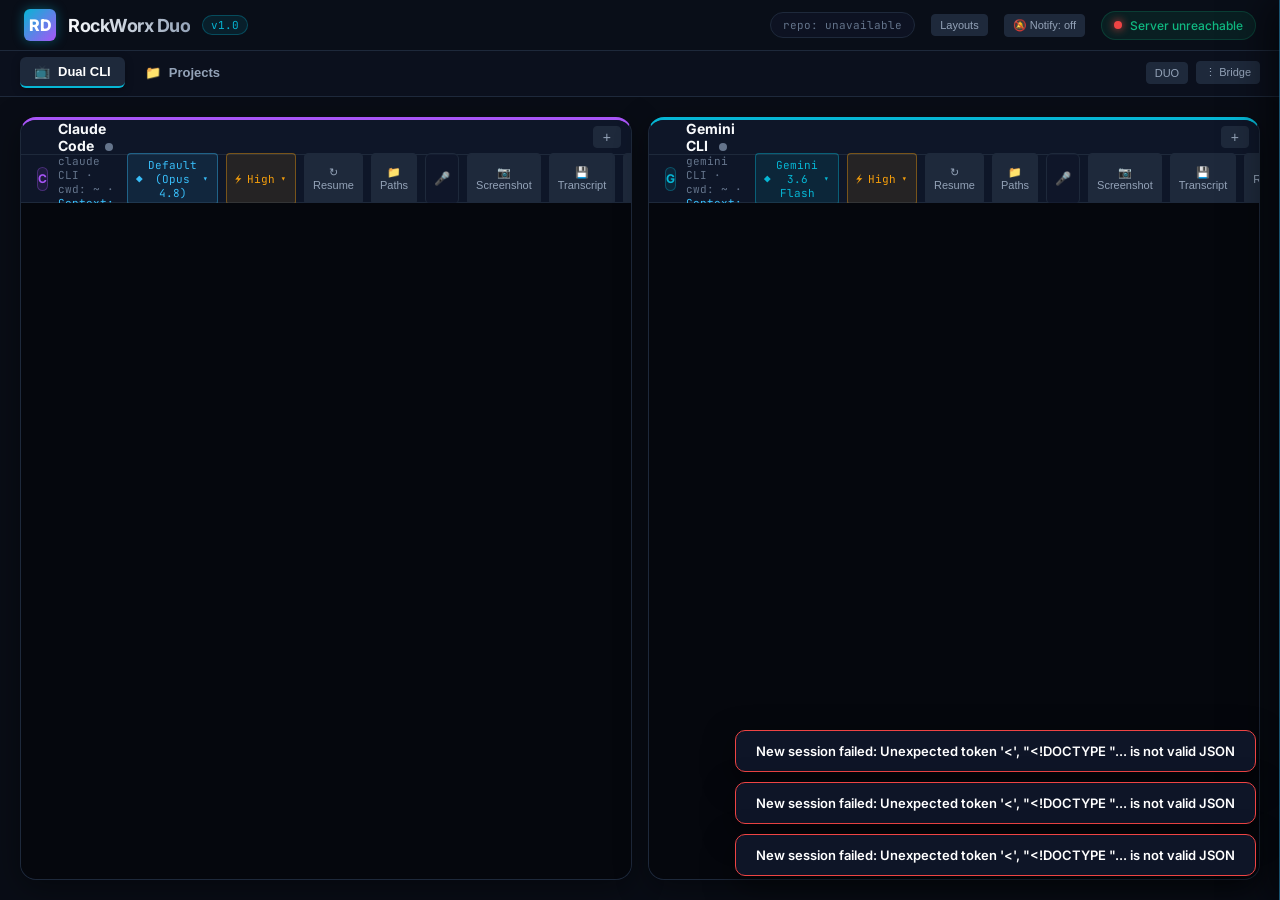
==== commit 53ed23b2: "feat(ui): restructure the + menu -- Project leads with per-project provider flyouts Drop the static " ====
--- a/index.html
+++ b/index.html
@@ -12,7 +12,7 @@
   <link rel="preconnect" href="https://fonts.gstatic.com" crossorigin>
   <link href="https://fonts.googleapis.com/css2?family=Inter:wght@400;500;600;700;800&family=JetBrains+Mono:wght@400;500;600;700&display=swap" rel="stylesheet">
   <link rel="stylesheet" href="vendor/xterm.min.css">
-  <link rel="stylesheet" href="styles.css?v=20260802b">
+  <link rel="stylesheet" href="styles.css?v=20260802c">
 </head>
 <body>
 
@@ -248,7 +248,7 @@
   <script src="vendor/addon-canvas.min.js"></script>
   <script src="vendor/addon-search.min.js"></script>
   <script src="vendor/addon-web-links.min.js"></script>
-  <script src="app.js?v=20260802b"></script>
+  <script src="app.js?v=20260802c"></script>
   <script>
     /* Suppress browser autofill (password/card/address prompts) on the harness's
        own command/path inputs -- they are not a login or payment form. */
--- a/styles.css
+++ b/styles.css
@@ -1138,6 +1138,23 @@
   color: var(--gemini-color);
 }
 
+/* + menu: a project row flies out a provider submenu on hover (or click, for touch); pick the agent
+   CLI and the tab opens in that project running that provider's current default model. */
+.tab-menu-item.has-flyout { display: flex; align-items: center; justify-content: space-between; position: relative; }
+.tab-menu-item.has-flyout .flyout-caret { opacity: 0.55; margin-left: 10px; font-size: 11px; }
+.tab-submenu {
+  position: absolute;
+  top: -6px;
+  display: none;
+  z-index: 501;
+  min-width: 170px;
+  background: #0B0F19;
+  border: 1px solid var(--border-color);
+  border-radius: var(--radius-md);
+  padding: 6px;
+  box-shadow: 0 12px 32px rgba(0, 0, 0, 0.6);
+}
+
 /* ===========================================================================
    v3.2 — duo broadcast, state signaling, layouts, genome strip
    =========================================================================== */
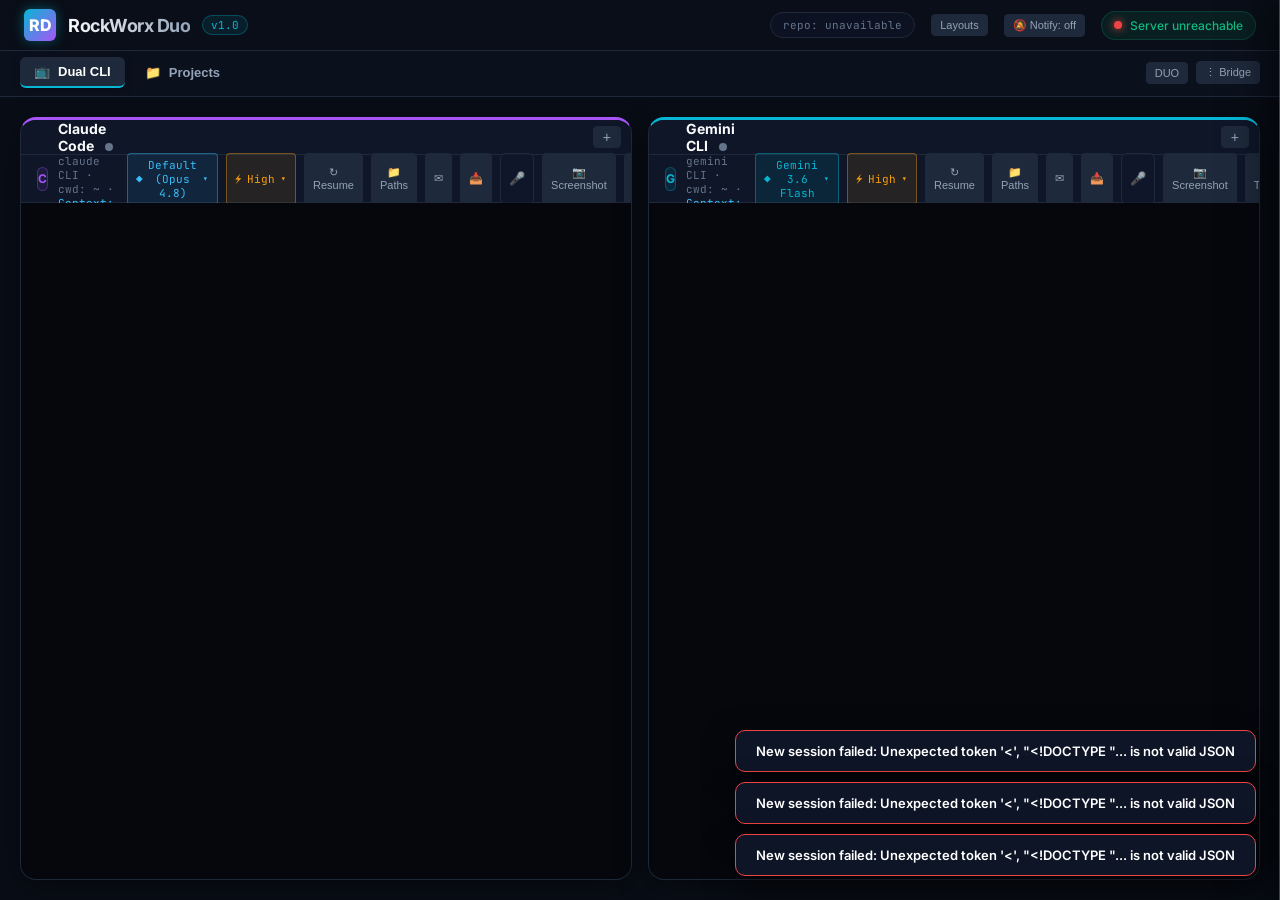
==== commit c76035d8: "feat(ui): duo_inbox -- cross-tab/window messaging via localStorage Per-tab Send (envelope) + Inbox (" ====
--- a/index.html
+++ b/index.html
@@ -12,7 +12,7 @@
   <link rel="preconnect" href="https://fonts.gstatic.com" crossorigin>
   <link href="https://fonts.googleapis.com/css2?family=Inter:wght@400;500;600;700;800&family=JetBrains+Mono:wght@400;500;600;700&display=swap" rel="stylesheet">
   <link rel="stylesheet" href="vendor/xterm.min.css">
-  <link rel="stylesheet" href="styles.css?v=20260802c">
+  <link rel="stylesheet" href="styles.css?v=20260802d">
 </head>
 <body>
 
@@ -121,6 +121,8 @@
               <button class="btn-xs effort-btn" id="effort-btn-claude" onclick="showEffortMenu('claude', event.currentTarget)" title="Set Claude's reasoning effort (/effort). Extra/Max push hardest and use more usage; High or below for routine work. Stages the command - you Enter to apply.">&#9889; <span id="effort-label-claude">High</span> &#9662;</button>
               <button class="btn-xs" id="resume-btn-claude" onclick="resumeSession('claude')" title="Open Claude Code's past-session picker (/resume)">&#8635; Resume</button>
               <button class="btn-xs" onclick="showPathMenu('claude', event.currentTarget)" title="Pick file/folder paths in Explorer and insert them at the prompt">&#128193; Paths</button>
+              <button class="btn-xs" onclick="showSendMenu('claude', event.currentTarget)" title="duo_inbox: send a message to another tab (any window) -- delivered to that tab's inbox">&#9993;</button>
+              <button class="btn-xs" id="inbox-btn-claude" onclick="showInbox('claude', event.currentTarget)" title="duo_inbox: this tab's inbox -- messages from other tabs; click one to stage it at the prompt (no Enter)">&#128229;<span id="inbox-count-claude"></span></button>
               <button class="mic-btn mic-btn-sm" id="mic-btn-claude" onclick="toggleDictation({btnId:'mic-btn-claude', agent:'claude'})" title="Dictate into this Claude pane -- click to start, click again to stop. Local Whisper; stages at the prompt for you to Enter.">&#127908;</button>
               <button class="btn-xs" onclick="screenshotTerminal('claude')" title="Copy a screenshot of this terminal to the clipboard">&#128247; Screenshot</button>
               <button class="btn-xs" onclick="exportTranscript('claude')" title="Download this terminal's text as a .txt transcript">&#128190; Transcript</button>
@@ -153,6 +155,8 @@
               <button class="btn-xs effort-btn" id="effort-btn-gemini" onclick="showEffortMenu('gemini', event.currentTarget)" title="Set Gemini's reasoning effort (/effort low|medium|high). Stages the command - you Enter to apply.">&#9889; <span id="effort-label-gemini">High</span> &#9662;</button>
               <button class="btn-xs" id="resume-btn-gemini" onclick="resumeSession('gemini')" title="List Gemini's saved checkpoints (/chat list); resume with /chat resume <tag>">&#8635; Resume</button>
               <button class="btn-xs" onclick="showPathMenu('gemini', event.currentTarget)" title="Pick file/folder paths in Explorer and insert them at the prompt">&#128193; Paths</button>
+              <button class="btn-xs" onclick="showSendMenu('gemini', event.currentTarget)" title="duo_inbox: send a message to another tab (any window) -- delivered to that tab's inbox">&#9993;</button>
+              <button class="btn-xs" id="inbox-btn-gemini" onclick="showInbox('gemini', event.currentTarget)" title="duo_inbox: this tab's inbox -- messages from other tabs; click one to stage it at the prompt (no Enter)">&#128229;<span id="inbox-count-gemini"></span></button>
               <button class="mic-btn mic-btn-sm" id="mic-btn-gemini" onclick="toggleDictation({btnId:'mic-btn-gemini', agent:'gemini'})" title="Dictate into this Gemini pane -- click to start, click again to stop. Local Whisper; stages at the prompt for you to Enter.">&#127908;</button>
               <button class="btn-xs" onclick="screenshotTerminal('gemini')" title="Copy a screenshot of this terminal to the clipboard">&#128247; Screenshot</button>
               <button class="btn-xs" onclick="exportTranscript('gemini')" title="Download this terminal's text as a .txt transcript">&#128190; Transcript</button>
@@ -248,7 +252,7 @@
   <script src="vendor/addon-canvas.min.js"></script>
   <script src="vendor/addon-search.min.js"></script>
   <script src="vendor/addon-web-links.min.js"></script>
-  <script src="app.js?v=20260802c"></script>
+  <script src="app.js?v=20260802d"></script>
   <script>
     /* Suppress browser autofill (password/card/address prompts) on the harness's
        own command/path inputs -- they are not a login or payment form. */
--- a/styles.css
+++ b/styles.css
@@ -1155,6 +1155,9 @@
   box-shadow: 0 12px 32px rgba(0, 0, 0, 0.6);
 }
 
+/* duo_inbox: the inbox button glows gold when the active tab has messages waiting. */
+.inbox-unread { color: var(--accent-gold, #F59E0B) !important; border-color: rgba(245, 158, 11, 0.5) !important; }
+
 /* ===========================================================================
    v3.2 — duo broadcast, state signaling, layouts, genome strip
    =========================================================================== */
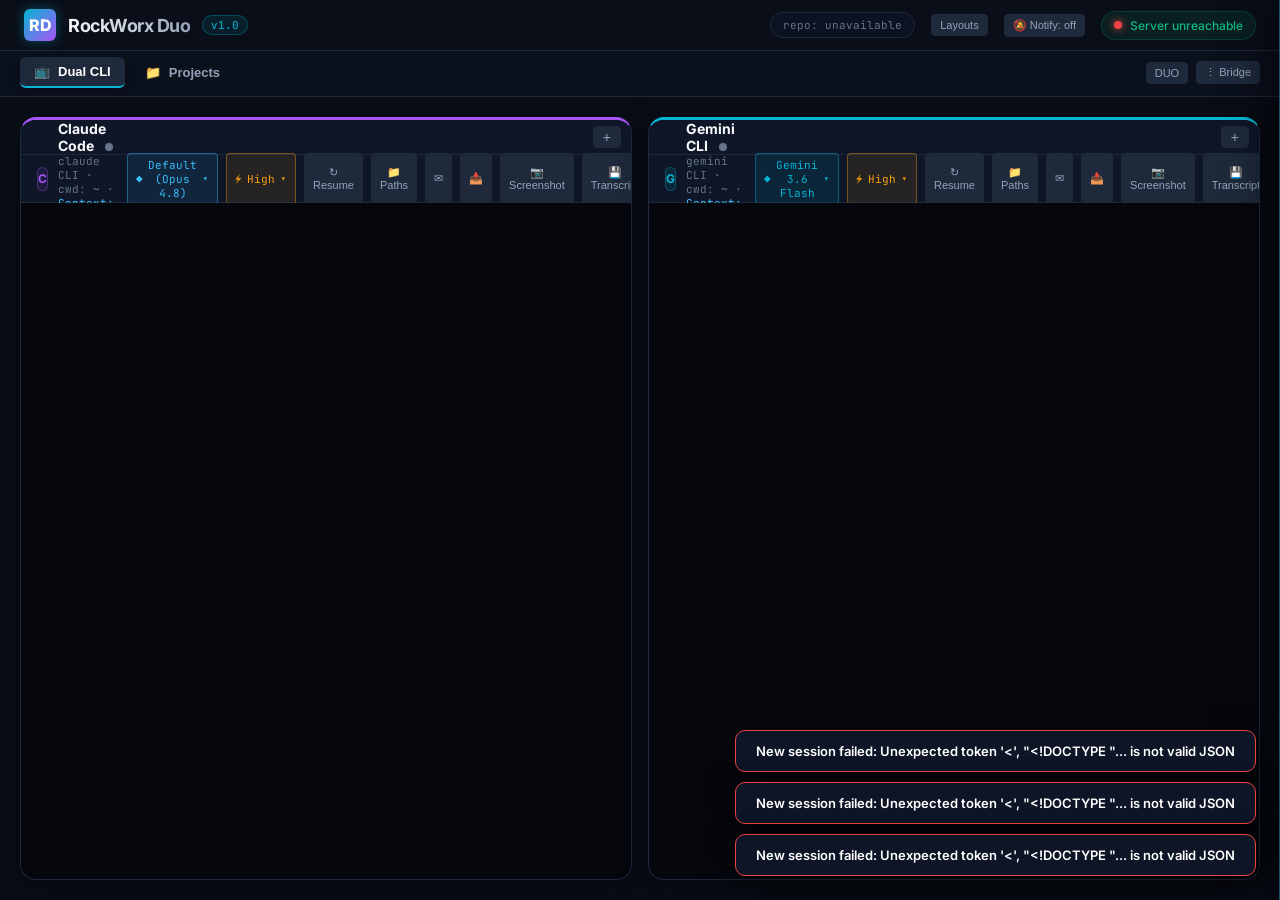
==== commit da07b8af: "fix(ui): remove voice dictation from the public release (no backend -> DOA mic) The mic buttons + to" ====
--- a/index.html
+++ b/index.html
@@ -12,7 +12,7 @@
   <link rel="preconnect" href="https://fonts.gstatic.com" crossorigin>
   <link href="https://fonts.googleapis.com/css2?family=Inter:wght@400;500;600;700;800&family=JetBrains+Mono:wght@400;500;600;700&display=swap" rel="stylesheet">
   <link rel="stylesheet" href="vendor/xterm.min.css">
-  <link rel="stylesheet" href="styles.css?v=20260802d">
+  <link rel="stylesheet" href="styles.css?v=20260802e">
 </head>
 <body>
 
@@ -59,10 +59,6 @@
       <!-- Duo broadcast (collapsible): one prompt to both CLIs -->
       <!-- (the DUO/Bridge toggles + collision chip live on the nav ribbon above) -->
       <div class="broadcast-bar" id="duo-section" style="display:none;">
-        <div id="dictation-waveform-bar" style="display:none; width:100%; height:24px; margin-bottom:6px; align-items:center; gap:8px; background:#0f172a; border:1px solid #0284c7; border-radius:4px; padding:0 8px;">
-          <canvas id="dictation-waveform-canvas" width="200" height="18" style="height:18px;"></canvas>
-          <span style="color:#38bdf8; font-size:10px; font-family:var(--font-mono);" id="dictation-stt-preview">Listening (local Whisper STT pipeline)...</span>
-        </div>
         <input type="text" id="broadcast-input" class="terminal-input"
                placeholder="Send one prompt to BOTH CLIs - Enter to send (Up/Down for history)"
                onkeypress="handleBroadcastKeypress(event)"
@@ -73,8 +69,6 @@
           <option value="/help">/help</option>
           <option value="/clear">/clear</option>
         </select>
-        <button class="mic-btn" id="mic-btn" onclick="toggleDictation({btnId:'mic-btn', inputId:'broadcast-input'})"
-                title="Dictate a prompt to BOTH CLIs by voice -- click to start, click again to stop + transcribe. Local Whisper; nothing leaves the machine.">&#127908;</button>
         <button class="btn-primary" id="broadcast-send" onclick="sendBroadcast()">Send to Both</button>
         <label class="broadcast-force" title="Broadcasting into a running process's stdin can interrupt or corrupt its task. Tick to override the busy interlock.">
           <input type="checkbox" id="broadcast-force" onchange="updateBroadcastInterlock()"> force (unsafe)
@@ -123,7 +117,6 @@
               <button class="btn-xs" onclick="showPathMenu('claude', event.currentTarget)" title="Pick file/folder paths in Explorer and insert them at the prompt">&#128193; Paths</button>
               <button class="btn-xs" onclick="showSendMenu('claude', event.currentTarget)" title="duo_inbox: send a message to another tab (any window) -- delivered to that tab's inbox">&#9993;</button>
               <button class="btn-xs" id="inbox-btn-claude" onclick="showInbox('claude', event.currentTarget)" title="duo_inbox: this tab's inbox -- messages from other tabs; click one to stage it at the prompt (no Enter)">&#128229;<span id="inbox-count-claude"></span></button>
-              <button class="mic-btn mic-btn-sm" id="mic-btn-claude" onclick="toggleDictation({btnId:'mic-btn-claude', agent:'claude'})" title="Dictate into this Claude pane -- click to start, click again to stop. Local Whisper; stages at the prompt for you to Enter.">&#127908;</button>
               <button class="btn-xs" onclick="screenshotTerminal('claude')" title="Copy a screenshot of this terminal to the clipboard">&#128247; Screenshot</button>
               <button class="btn-xs" onclick="exportTranscript('claude')" title="Download this terminal's text as a .txt transcript">&#128190; Transcript</button>
               <button class="btn-xs" onclick="restartTerminal('claude')" title="Kill and restart the active tab's claude process">Restart</button>
@@ -157,7 +150,6 @@
               <button class="btn-xs" onclick="showPathMenu('gemini', event.currentTarget)" title="Pick file/folder paths in Explorer and insert them at the prompt">&#128193; Paths</button>
               <button class="btn-xs" onclick="showSendMenu('gemini', event.currentTarget)" title="duo_inbox: send a message to another tab (any window) -- delivered to that tab's inbox">&#9993;</button>
               <button class="btn-xs" id="inbox-btn-gemini" onclick="showInbox('gemini', event.currentTarget)" title="duo_inbox: this tab's inbox -- messages from other tabs; click one to stage it at the prompt (no Enter)">&#128229;<span id="inbox-count-gemini"></span></button>
-              <button class="mic-btn mic-btn-sm" id="mic-btn-gemini" onclick="toggleDictation({btnId:'mic-btn-gemini', agent:'gemini'})" title="Dictate into this Gemini pane -- click to start, click again to stop. Local Whisper; stages at the prompt for you to Enter.">&#127908;</button>
               <button class="btn-xs" onclick="screenshotTerminal('gemini')" title="Copy a screenshot of this terminal to the clipboard">&#128247; Screenshot</button>
               <button class="btn-xs" onclick="exportTranscript('gemini')" title="Download this terminal's text as a .txt transcript">&#128190; Transcript</button>
               <button class="btn-xs" onclick="restartTerminal('gemini')" title="Kill and restart the active tab's gemini process">Restart</button>
@@ -252,7 +244,7 @@
   <script src="vendor/addon-canvas.min.js"></script>
   <script src="vendor/addon-search.min.js"></script>
   <script src="vendor/addon-web-links.min.js"></script>
-  <script src="app.js?v=20260802d"></script>
+  <script src="app.js?v=20260802e"></script>
   <script>
     /* Suppress browser autofill (password/card/address prompts) on the harness's
        own command/path inputs -- they are not a login or payment form. */
